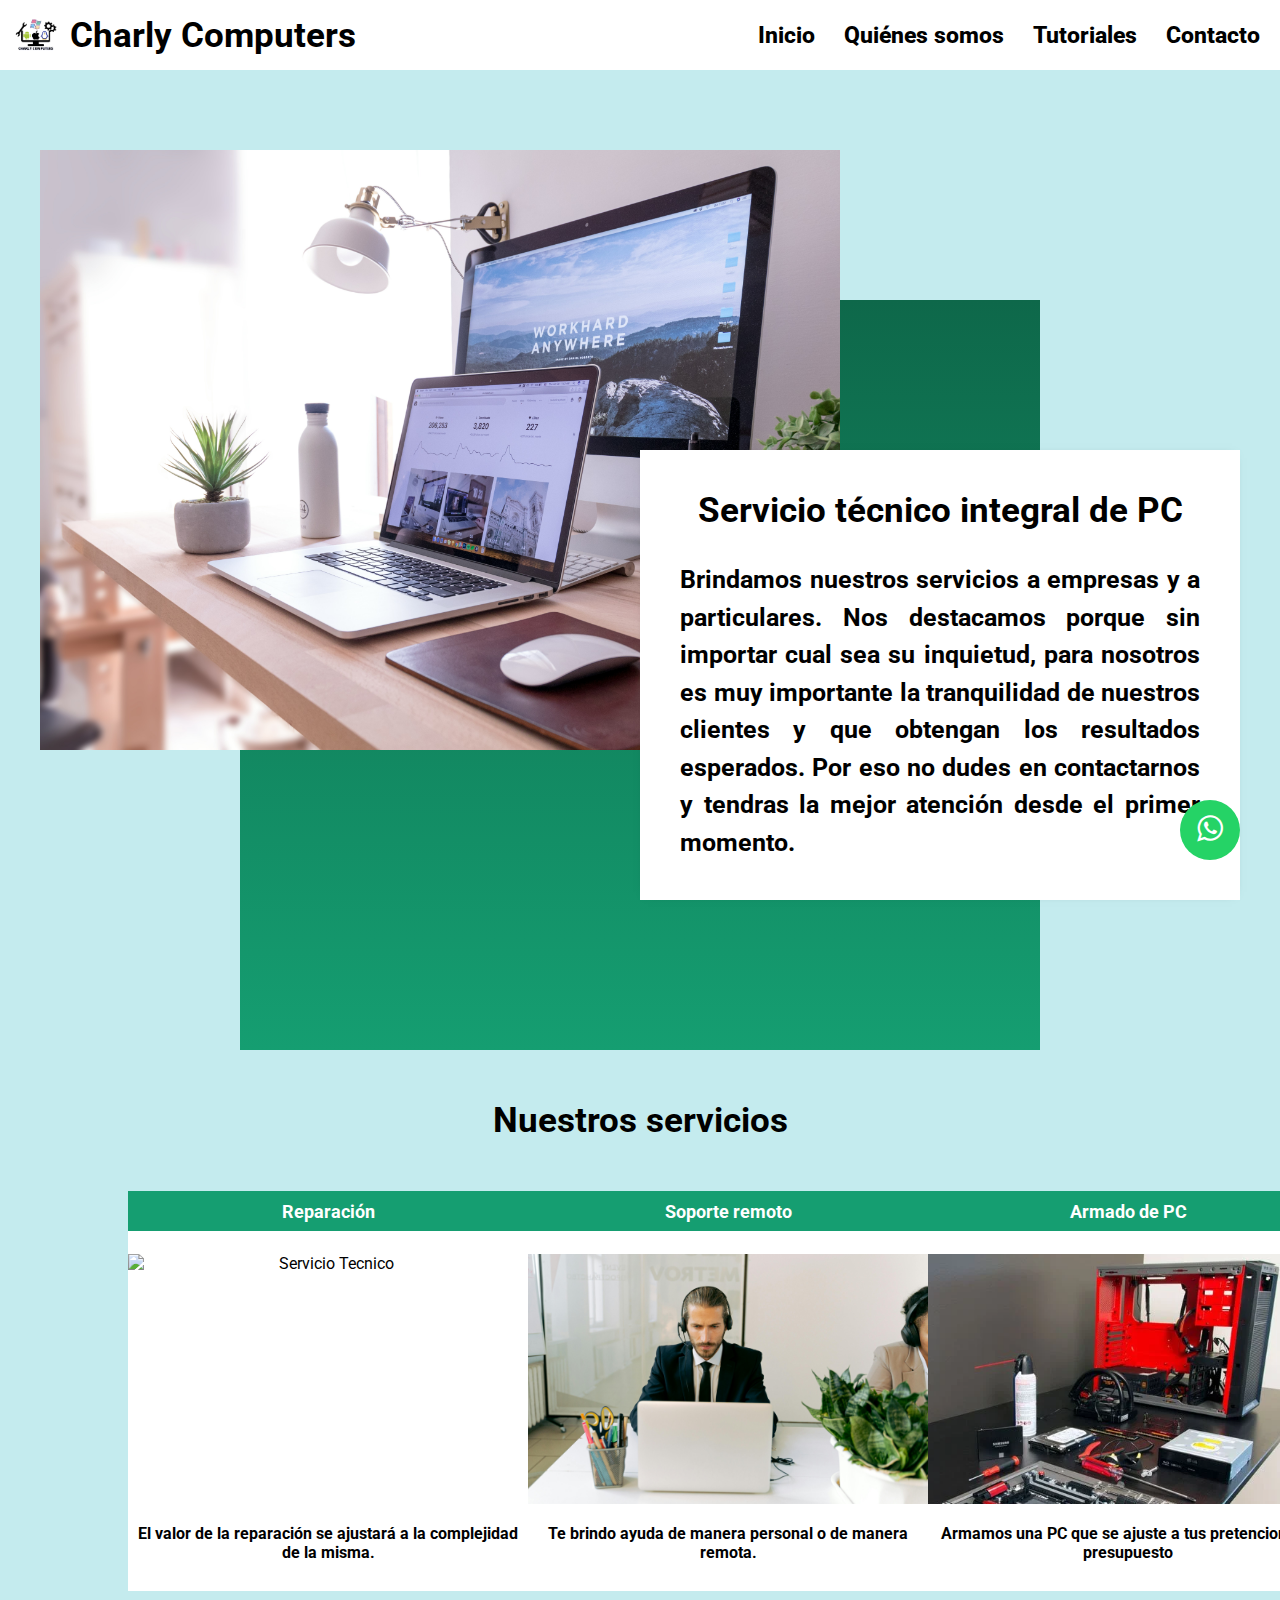
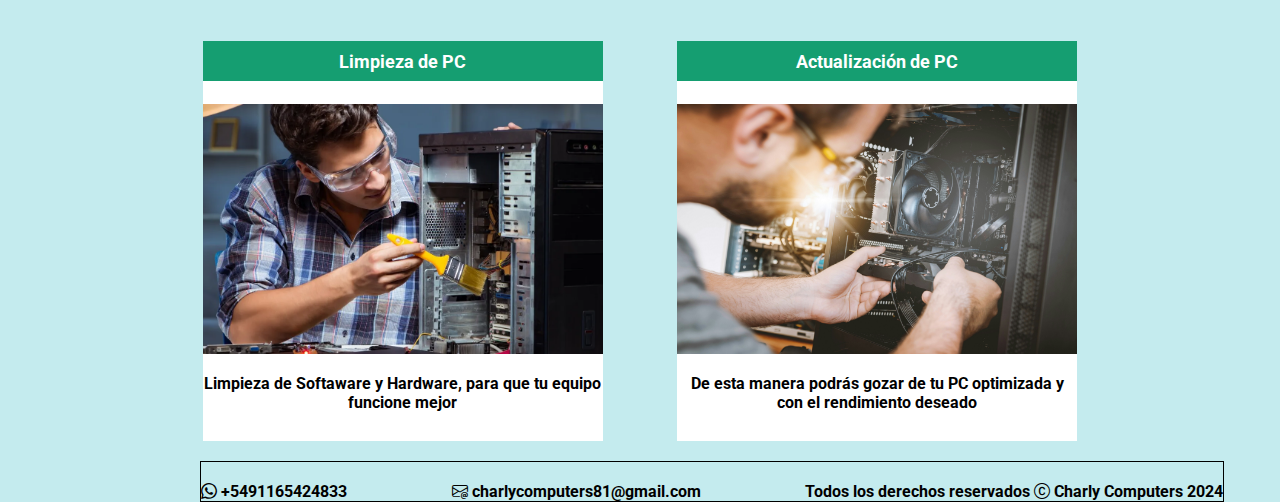
==== index.html @ d00563e3 "Termine el index, falta el footer y demas paginas" ====
<!DOCTYPE html>
<html lang="es">
<head>
    <meta charset="UTF-8">
    <meta name="viewport" content="width=device-width, initial-scale=1.0">
    <link rel="stylesheet" href="css/styles.css">
    <link rel="stylesheet" href="https://cdn.jsdelivr.net/npm/bootstrap-icons@1.11.3/font/bootstrap-icons.min.css">
    <link rel="preconnect" href="https://fonts.googleapis.com">
    <link rel="preconnect" href="https://fonts.gstatic.com" crossorigin>
    <link href="https://fonts.googleapis.com/css2?family=Roboto:ital,wght@0,100;0,300;0,400;0,500;0,700;0,900;1,100;1,300;1,400;1,500;1,700;1,900&display=swap" rel="stylesheet">
    <link rel="stylesheet" href="https://stackpath.bootstrapcdn.com/font-awesome/4.7.0/css/font-awesome.min.css">
    
    <title>Charly Computers</title>
</head>
<body>
    <header>
        <a href="index.html" class="logo">
                        
            <img src="img/charly-cuadrado.png" alt="Logo Empresa">
            

            <h2 class="nombre-empresa">Charly Computers</h2>
        </a>    
    
        <nav>
            <a href="index.html" class="nav-link">Inicio</a>
            <a href="pages/quienesSomos.html" class="nav-link">Quiénes somos</a>
            <a href="pages/tutoriales.html" class="nav-link">Tutoriales</a>
            <a href="pages/contacto.html" class="nav-link">Contacto</a>            
        </nav>
    </header>
    <main>

        <section class="servicio">

            <div class="servicio-gradient"></div>

            <img src="img/servicio.jpg" alt="imagen-servicio" class="servicio-img">

            <article class="servicio-articulo">
                <h1 class="servicio-titulo">Servicio técnico integral de PC</h1>
                <p class="servicio-parrafo">Brindamos nuestros servicios a empresas y a particulares. Nos destacamos porque sin importar cual sea su inquietud, para nosotros es muy importante la tranquilidad de nuestros clientes y que obtengan los resultados esperados. Por eso no dudes en contactarnos y tendras la mejor atención desde el primer momento.</p>
            </article>

        </section>
        <h2 class="titulo-servicios">Nuestros servicios</h2>

        <div class="contenedor-servicios">
            <div class="contenedor-servicios1">
        
                <div class="servicios">
                        <div>
                            <h3>Reparación</h3> 
                        </div>    
                        <div class="imagen-servicio">
                            <img src="img/Servicio tecnico.jpg" alt="Servicio Tecnico">
                        </div>
                        <p>El valor de la reparación se ajustará a la complejidad de la misma.</p>
                </div>
    
                <div class="servicios">
                    <div>                
                        <h3>Soporte remoto</h3>
                    </div> 
                    <div class="imagen-servicio">
                        <img src="img/Soporte remoto.jpg" alt="Soporte remoto">
                    </div>   
                    
                    <p>Te brindo ayuda de manera personal o de manera remota.</p>
                </div>
                
                <div class="servicios">
                    <div>
                        <h3>Armado de PC</h3>
                    </div>
                    <div class="imagen-servicio">
                        <img src="img/Armado.webp" alt="Armado">
                    </div>
                    
                    <p>Armamos una PC que se ajuste a tus pretenciones y presupuesto</p>
                </div>
            </div>    
    
            <div class="contenedor-servicios2">
                
                <div class="servicios">
                    <div>
                        <h3>Limpieza de PC</h3>
                    </div>
                    <div class="imagen-servicio">
                        <img src="img/Limpieza.webp" alt="Limpieza">
                    </div>
                    
                    <p>Limpieza de Softaware y Hardware, para que tu equipo funcione mejor </p>
                </div>
    
                <div class="servicios">
                    <div>
                        <h3>Actualización de PC</h3>
                    </div>
                    <div class="imagen-servicio">
                        <img src="img/Actualizacion.jpg" alt="Actualizacion">
                    </div>
                    
                    <p>De esta manera podrás gozar de tu PC optimizada y con el rendimiento deseado</p>
                </div>  
            </div>
        </div>
          
        
    </main>
    <a href="https://wa.me/+541165424833?text=Me%20gustaría%20saber%20sobre%20tus%20servicios" class="whatsapp" target="_blank"> <i class="fa fa-whatsapp whatsapp-icon"></i></a>

    <footer>
        <div class="footer">
            <p><i class="bi bi-whatsapp"></i> +5491165424833</p>
            <p><i class="bi bi-envelope-at"></i> charlycomputers81@gmail.com</p>
            <p>Todos los derechos reservados <i class="bi bi-c-circle"></i> Charly Computers 2024</p>  
        </div>
              
    </footer>
    
</body>
</html>
---- css/styles.css ----
* {
    margin: 0;
    padding: 0;
    box-sizing: border-box;
}
html {
    font-size: 62.5%;
}

body {
    font-size: 16px;
    font-family: Roboto;
    background-color: rgb(196, 235, 238);
}

h2 {
    font-size: 3.5rem;
}

a {
    text-decoration: none;
    color: black;
}

header {   
   display: flex;
   min-height: 7rem;
   justify-content: space-between;   
   background-color: #fff;
   align-items: center;
   padding: 10px;
   margin-bottom: 2rem;
}

.logo {
    display: flex;
    align-items: center;    
}

.logo img {
    height: 5rem;
    margin-right: 1rem;
}

nav a{
    padding-right: 1rem;
    font-weight: 800;
}

nav a:hover{
    color: hsl(161, 73%, 32%);
}

@media (max-width:70rem){
    header{
        flex-direction: column;
    }
    nav {
        padding: 1rem 0;
    }
}

.nav-link{
    font-size: 2.3rem;
    margin-left: 1.5rem;
}

.servicio{
    margin: 8rem auto 5rem;
    width: 120rem;
    height: 90rem;

    display: grid;
    grid-template-columns: repeat(6,1fr);
    grid-template-rows: repeat(6,1fr);
}

.servicio-img{
    width: 100%;
    height: 100%;
    object-fit: cover;

    grid-column: 1/5;
    grid-row: 1/5;
}

.servicio-gradient{
    background-image: linear-gradient(to top, #159e71, #0e684a 100%);

    grid-column: 2/6;
    grid-row: 2/7;
}

.servicio-articulo{
    background-color: #fff;
    padding: 2.5em;
    box-shadow: 0 0 1rem -8px #00000084;

    grid-column: 4/9;
    grid-row: 3/6;
}

.servicio-titulo{
    font-size: 3.5rem;
    margin-bottom: 3rem;
    text-align: center;

}

.servicio-parrafo{
    font-size: 2.5rem;
    line-height: 1.5;
}



@media (max-width:70rem){
    .servicio{
       
        width: auto;
        height: auto;
    }

    .servicio-gradient{
        display: none;
    }
}

.titulo-servicios{
    text-align: center;
    margin-bottom: 5rem;
}

.contenedor-servicios{   
    margin: 0 auto;
    width: 80%;
    
}

.contenedor-servicios1{
    
    display: flex;  
    justify-content: space-around;  
    margin-bottom: 5rem;
}

.contenedor-servicios2{
    display: flex; 
    justify-content: space-evenly;  
    margin-bottom: 2rem; 
}

.servicios{
    width: 40rem;
    height: 40rem;
    text-align: center;
    justify-content: space-between;    
    background-color: #fff;    
}

.imagen-servicio{
    display: flex;
    width: 40rem;
    height: 25rem;
}

.imagen-servicio img{
    width: 100%;
    height: 100%;
    object-fit: cover;
}

footer {
    width: 80%;
    margin: 0 200px;
}

div p {
    margin-top: 20px;
    text-align: center;
}

.whatsapp {
    position:fixed;
    width:60px;
    height:60px;
    bottom:40px;
    right:40px;
    background-color:#25d366;
    color:#FFF;
    border-radius:50px;
    text-align:center;
    font-size:30px;
    z-index:100;
  }
  
  .whatsapp-icon {
    margin-top:13px;
  }


h3 {
    font-size: 1.8rem;
    display: flex;    
    background-color: rgb(21, 158, 113);
    height: 4rem;
    color: #fff;
    justify-content: center;
    align-items: center;
    margin-bottom: 2.3rem;
}

p {
    font-weight: bold;
    text-align: justify;
}

.footer{
    display: flex;
    justify-content: space-between;

    border: solid 1px black;
}





.tutoriales {
    display: inline-block;
    width: 450px;
    height: 350px;
    margin-right: 50px;
    margin-left: 1px;
    border-style: solid 2px;
    border-radius: 5%;
    border-width: 1.5px;
    border-color: black;
    background-color: blanchedalmond;
}
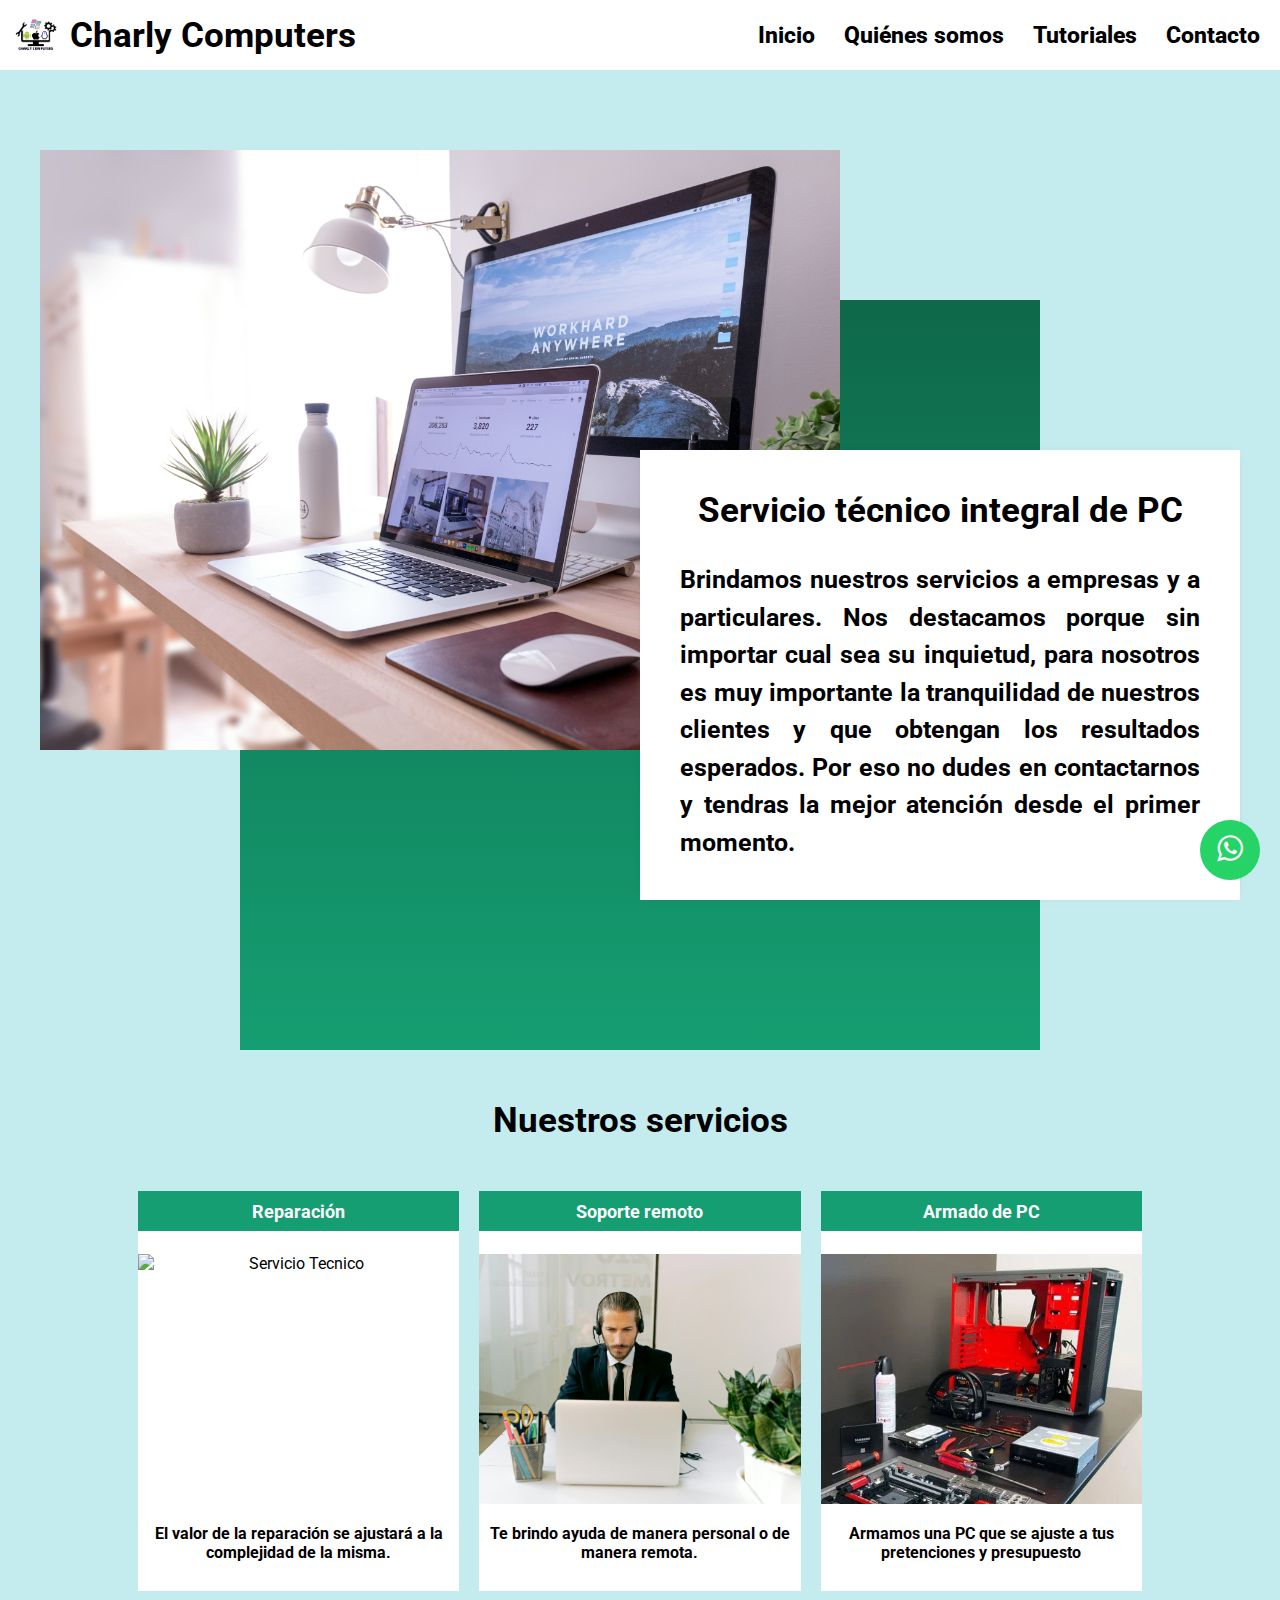
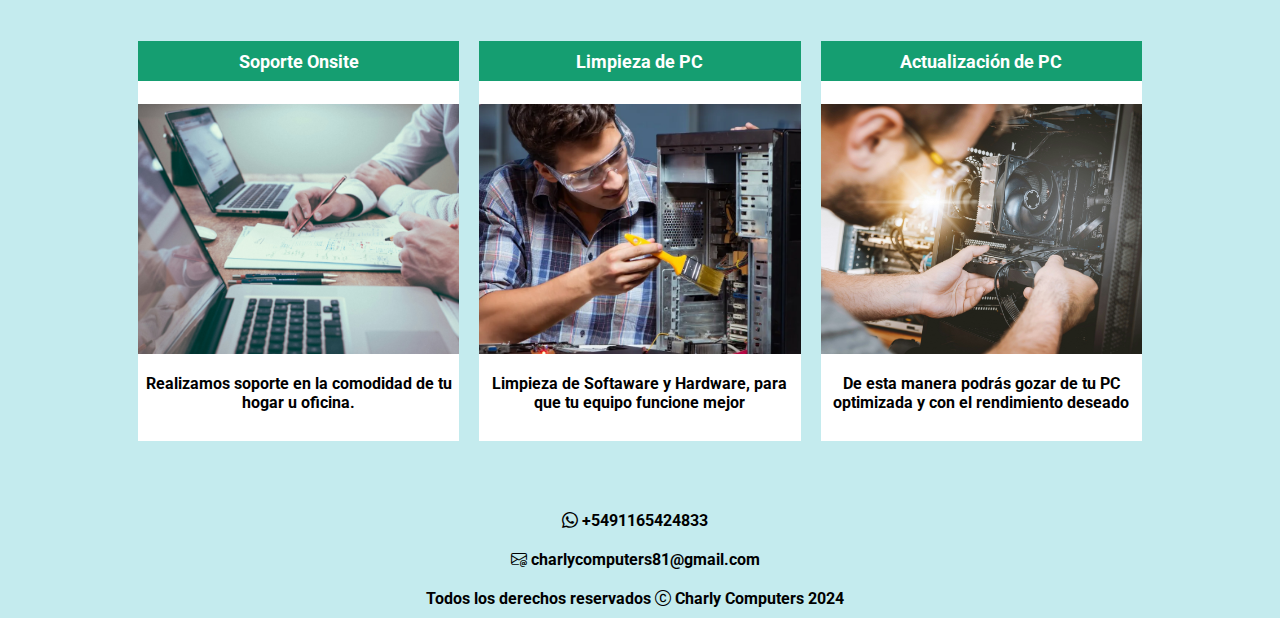
==== commit ef8e6ffa: "Termine el index.htm y es responsivo" ====
--- a/index.html
+++ b/index.html
@@ -82,6 +82,17 @@
             </div>    
     
             <div class="contenedor-servicios2">
+
+                <div class="servicios">
+                    <div>
+                        <h3>Soporte Onsite</h3>
+                    </div>
+                    <div class="imagen-servicio">
+                        <img src="img/Soporte onsite.jpg" alt="Onsite">
+                    </div>
+                    
+                    <p>Realizamos soporte en la comodidad de tu hogar u oficina.</p>
+                </div>
                 
                 <div class="servicios">
                     <div>
@@ -113,9 +124,9 @@
 
     <footer>
         <div class="footer">
-            <p><i class="bi bi-whatsapp"></i> +5491165424833</p>
-            <p><i class="bi bi-envelope-at"></i> charlycomputers81@gmail.com</p>
-            <p>Todos los derechos reservados <i class="bi bi-c-circle"></i> Charly Computers 2024</p>  
+           <p><i class="bi bi-whatsapp"></i> +5491165424833</p>
+           <p><i class="bi bi-envelope-at"></i> charlycomputers81@gmail.com</p>
+           <p>Todos los derechos reservados <i class="bi bi-c-circle"></i> Charly Computers 2024</p>
         </div>
               
     </footer>
--- a/css/styles.css
+++ b/css/styles.css
@@ -47,9 +47,12 @@
     font-weight: 800;
 }
 
+
 nav a:hover{
     color: hsl(161, 73%, 32%);
 }
+
+
 
 @media (max-width:70rem){
     header{
@@ -63,6 +66,11 @@
 .nav-link{
     font-size: 2.3rem;
     margin-left: 1.5rem;
+}
+@media (max-width: 600px ) {
+    .nav-link {
+        font-size: 1.5rem;
+    }     
 }
 
 .servicio{
@@ -116,7 +124,7 @@
 
 @media (max-width:70rem){
     .servicio{
-       
+        grid-template-rows: repeat(5,1fr);
         width: auto;
         height: auto;
     }
@@ -124,6 +132,13 @@
     .servicio-gradient{
         display: none;
     }
+}
+
+@media (max-width: 50rem ) {
+    .servicio{
+        display: block;
+    }
+     
 }
 
 .titulo-servicios{
@@ -145,9 +160,9 @@
 }
 
 .contenedor-servicios2{
-    display: flex; 
-    justify-content: space-evenly;  
-    margin-bottom: 2rem; 
+    display: flex;  
+    justify-content: space-around;  
+    margin-bottom: 5rem;
 }
 
 .servicios{
@@ -155,13 +170,29 @@
     height: 40rem;
     text-align: center;
     justify-content: space-between;    
-    background-color: #fff;    
+    background-color: #fff;   
+    margin: 0 1rem; 
+}
+
+@media (max-width: 880px) {
+     .contenedor-servicios1{
+        display:block;                
+      }
+
+      .contenedor-servicios2{
+        display:block;                
+      }
+
+      .servicios{        
+        margin: 0 auto 2rem auto;
+      }
 }
 
 .imagen-servicio{
     display: flex;
-    width: 40rem;
+    min-width: 100%;
     height: 25rem;
+    
 }
 
 .imagen-servicio img{
@@ -170,9 +201,8 @@
     object-fit: cover;
 }
 
-footer {
-    width: 80%;
-    margin: 0 200px;
+footer {    
+    text-align: center;
 }
 
 div p {
@@ -184,8 +214,8 @@
     position:fixed;
     width:60px;
     height:60px;
-    bottom:40px;
-    right:40px;
+    bottom:20px;
+    right:20px;
     background-color:#25d366;
     color:#FFF;
     border-radius:50px;
@@ -215,11 +245,13 @@
     text-align: justify;
 }
 
-.footer{
-    display: flex;
-    justify-content: space-between;
-
-    border: solid 1px black;
+.footer {
+    display: inline-block;
+    margin-bottom: 1rem;
+}
+
+.footer p {
+    margin-right: 1rem;
 }
 
 
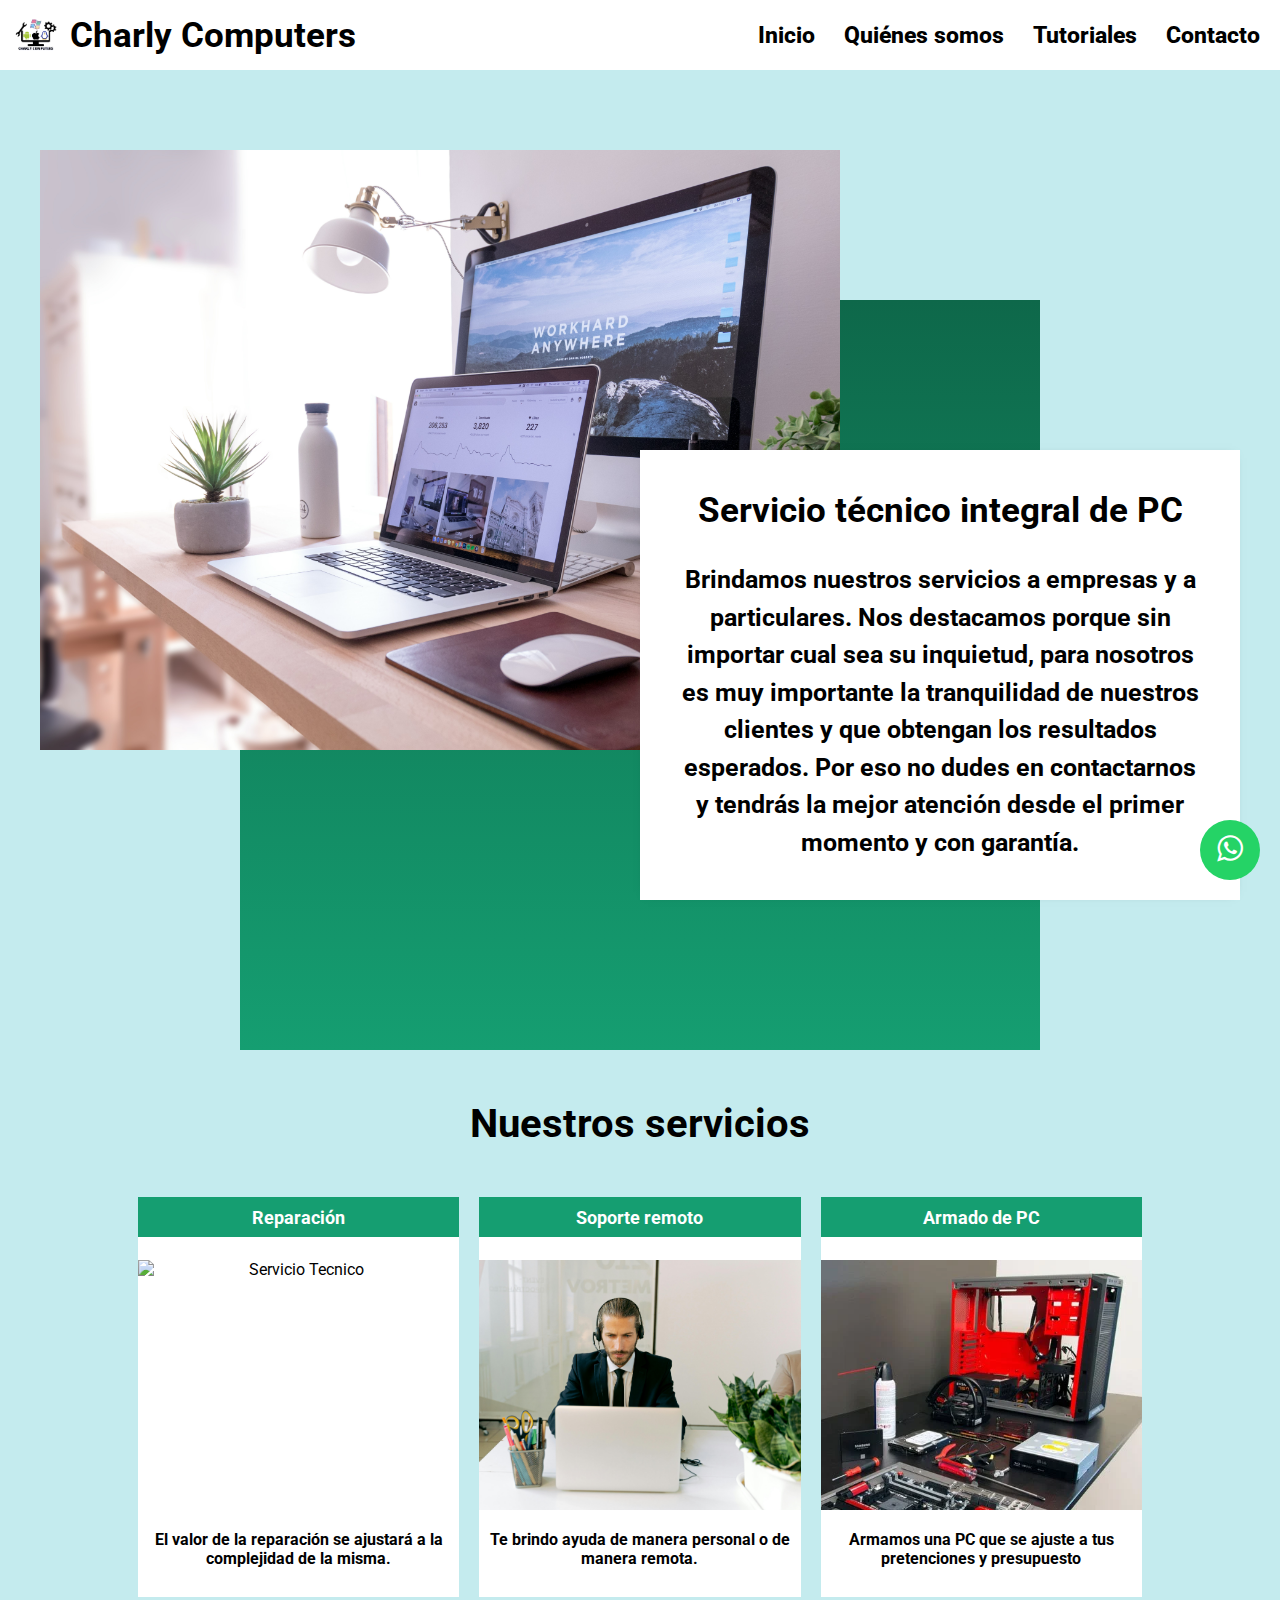
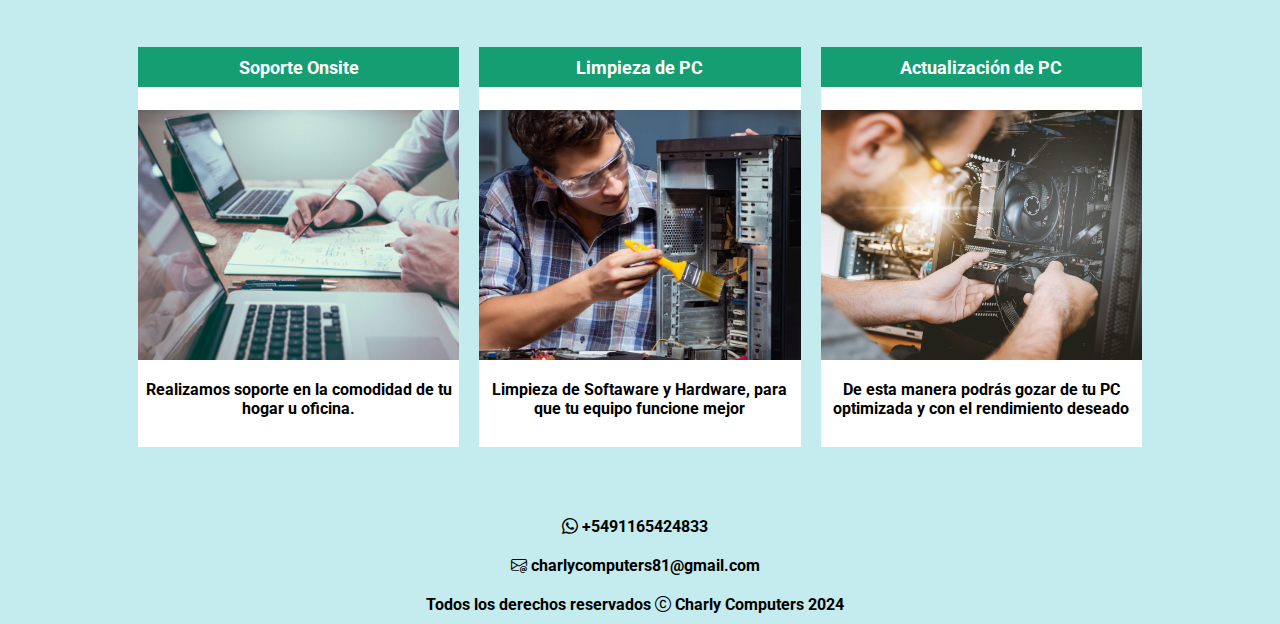
==== commit 1f6d5317: "texto principal" ====
--- a/index.html
+++ b/index.html
@@ -39,7 +39,7 @@
 
             <article class="servicio-articulo">
                 <h1 class="servicio-titulo">Servicio técnico integral de PC</h1>
-                <p class="servicio-parrafo">Brindamos nuestros servicios a empresas y a particulares. Nos destacamos porque sin importar cual sea su inquietud, para nosotros es muy importante la tranquilidad de nuestros clientes y que obtengan los resultados esperados. Por eso no dudes en contactarnos y tendras la mejor atención desde el primer momento.</p>
+                <p class="servicio-parrafo">Brindamos nuestros servicios a empresas y a particulares. Nos destacamos porque sin importar cual sea su inquietud, para nosotros es muy importante la tranquilidad de nuestros clientes y que obtengan los resultados esperados. Por eso no dudes en contactarnos y tendrás la mejor atención desde el primer momento y con garantía.</p>
             </article>
 
         </section>
--- a/css/styles.css
+++ b/css/styles.css
@@ -118,6 +118,7 @@
 .servicio-parrafo{
     font-size: 2.5rem;
     line-height: 1.5;
+    text-align: center;
 }
 
 
@@ -148,12 +149,10 @@
 
 .contenedor-servicios{   
     margin: 0 auto;
-    width: 80%;
-    
-}
-
-.contenedor-servicios1{
-    
+    width: 80%;    
+}
+
+.contenedor-servicios1{    
     display: flex;  
     justify-content: space-around;  
     margin-bottom: 5rem;
@@ -174,25 +173,29 @@
     margin: 0 1rem; 
 }
 
+
+
 @media (max-width: 880px) {
+    
      .contenedor-servicios1{
-        display:block;                
+        display:block;          
       }
 
       .contenedor-servicios2{
         display:block;                
       }
 
-      .servicios{        
+      .servicios{   
+        width: 30rem;          
         margin: 0 auto 2rem auto;
-      }
-}
+      }      
+}
+
 
 .imagen-servicio{
     display: flex;
     min-width: 100%;
-    height: 25rem;
-    
+    height: 25rem;    
 }
 
 .imagen-servicio img{
@@ -254,19 +257,227 @@
     margin-right: 1rem;
 }
 
-
-
-
+@media (max-width: 768px) {
+    .footer p {
+        font-size: 1.4rem;
+    }     
+}
+
+/* QUIENES SOMOS */
+
+.quienes-somos {
+    margin: 0;
+}
+
+.quienes-somos h2 {
+    text-align: center;  
+    font-size: 4.5rem;  
+}
+
+.contenedor-quienes {
+    max-width: 100rem;    
+    margin: 0 auto;    
+}
+
+.contenedor-quienes p {
+    font-size: 2.8rem;
+}
+
+@media (max-width: 600px) {
+
+    .contenedor-quienes {
+       max-width: 40rem;
+    }
+    .contenedor-quienes p {
+        font-size: 1.5rem;
+    }
+}
+
+.contenedor-quienes img {
+    width: 100%;
+    height: 100%;
+    object-fit: cover;
+    margin-top: 5rem;
+}
+@media (max-width: 798px) {
+     .contenedor-quienes  {
+        width: 50rem;
+     }
+}
+
+/* TUTORIALES */
+
+main h2 {
+    text-align: center;
+    margin-bottom: 2rem;
+    font-size: 4rem;
+}
+
+.parrafo-tutoriales {
+    width: 50rem;
+    margin: 5rem auto;
+    font-size: 3rem;
+}
+
+.contenedor-tutoriales {
+    display: flex;  
+    justify-content: space-around;
+}
 
 .tutoriales {
-    display: inline-block;
-    width: 450px;
-    height: 350px;
-    margin-right: 50px;
-    margin-left: 1px;
-    border-style: solid 2px;
-    border-radius: 5%;
-    border-width: 1.5px;
-    border-color: black;
-    background-color: blanchedalmond;
+    
+    justify-content: space-between; 
+    align-items: center;   
+    background-color: #159e71;   
+    margin: 0 1rem;
+}
+
+iframe {
+    width: 45rem;
+    height: 35rem;
+}
+
+@media (max-width: 1445px) {
+    iframe {
+        width: 30rem;
+        height: 25rem;
+    }     
+}
+
+@media (max-width: 992px) {
+    .contenedor-tutoriales {
+        display: block;   
+        width: 32rem;  
+        margin: 1rem auto        
+    } 
+    .parrafo-tutoriales {
+        max-width: 30rem;
+        font-size: 1.8rem;
+     }    
+}
+
+@media (max-width: 530px ) {
+     .parrafo-tutoriales {
+        max-width: 30rem;
+        font-size: 1.8rem;
+     }
+
+     .contenedor-tutoriales {
+        display: block;   
+        width: 32rem;  
+        margin: 1rem auto        
+    }
+}
+
+.tutoriales h3 {
+    margin: 1rem;
+}
+
+/* CONTACTO */
+
+.contenedor-contacto {
+    display: flex;
+    justify-content: space-evenly;
+}
+
+form {
+    text-align: center;
+    margin-bottom: 5rem;
+}
+
+.formulario {
+    width: 40rem;
+    height: 3rem;
+    font-size: 2rem;
+}
+
+.checkbox {
+    display: flex;
+    justify-content: center ;
+    align-items: center; 
+    margin: 2rem;   
+}
+
+.check {
+    margin: 0 .5rem 0 3rem;
+}
+
+.radio {
+    margin: 0 .5rem 0 3rem;
+}
+
+textarea {
+    font-size: 2rem ;
+    margin-top: 2rem;
+}
+
+.boton {
+    width: 15rem;
+    height: 3rem;
+    margin: 0 2rem;
+    background-color: #159e71;
+    color: #fff;
+    border: none;
+    font-size: 1.6rem;
+    font-weight: bold;
+}
+
+.boton:hover {
+    background-color: #fff;
+    color: #159e71;
+    border: 1px solid black;
+}
+
+.mapa iframe{
+    text-align: center;
+    margin: 10rem auto;
+    width: 60rem;
+    height: 40rem;
+}
+
+@media (max-width: 1250px) {
+
+    .titulo-contacto {
+        font-size: 1.8rem;
+    }
+
+    .checkbox {
+        font-size: 1.2rem;
+        margin-left: 0;
+    }
+    .contenedor-contacto {
+        display: block;
+    }
+
+    form {
+        margin: 0;
+    }
+
+    .mapa {
+        text-align: center;        
+        margin: 0 auto;
+       
+    }
+
+    .mapa iframe {
+        width: 35rem;
+        height: 25rem;
+    }
+     
+}
+
+@media (max-width: 600px) {           
+    .titulo-contacto {
+        font-size: 1.8rem;
+    }
+    
+    textarea {
+        width: 35rem;
+     }
+
+     .formulario{
+        width: 35rem;
+     }
+
+    
 }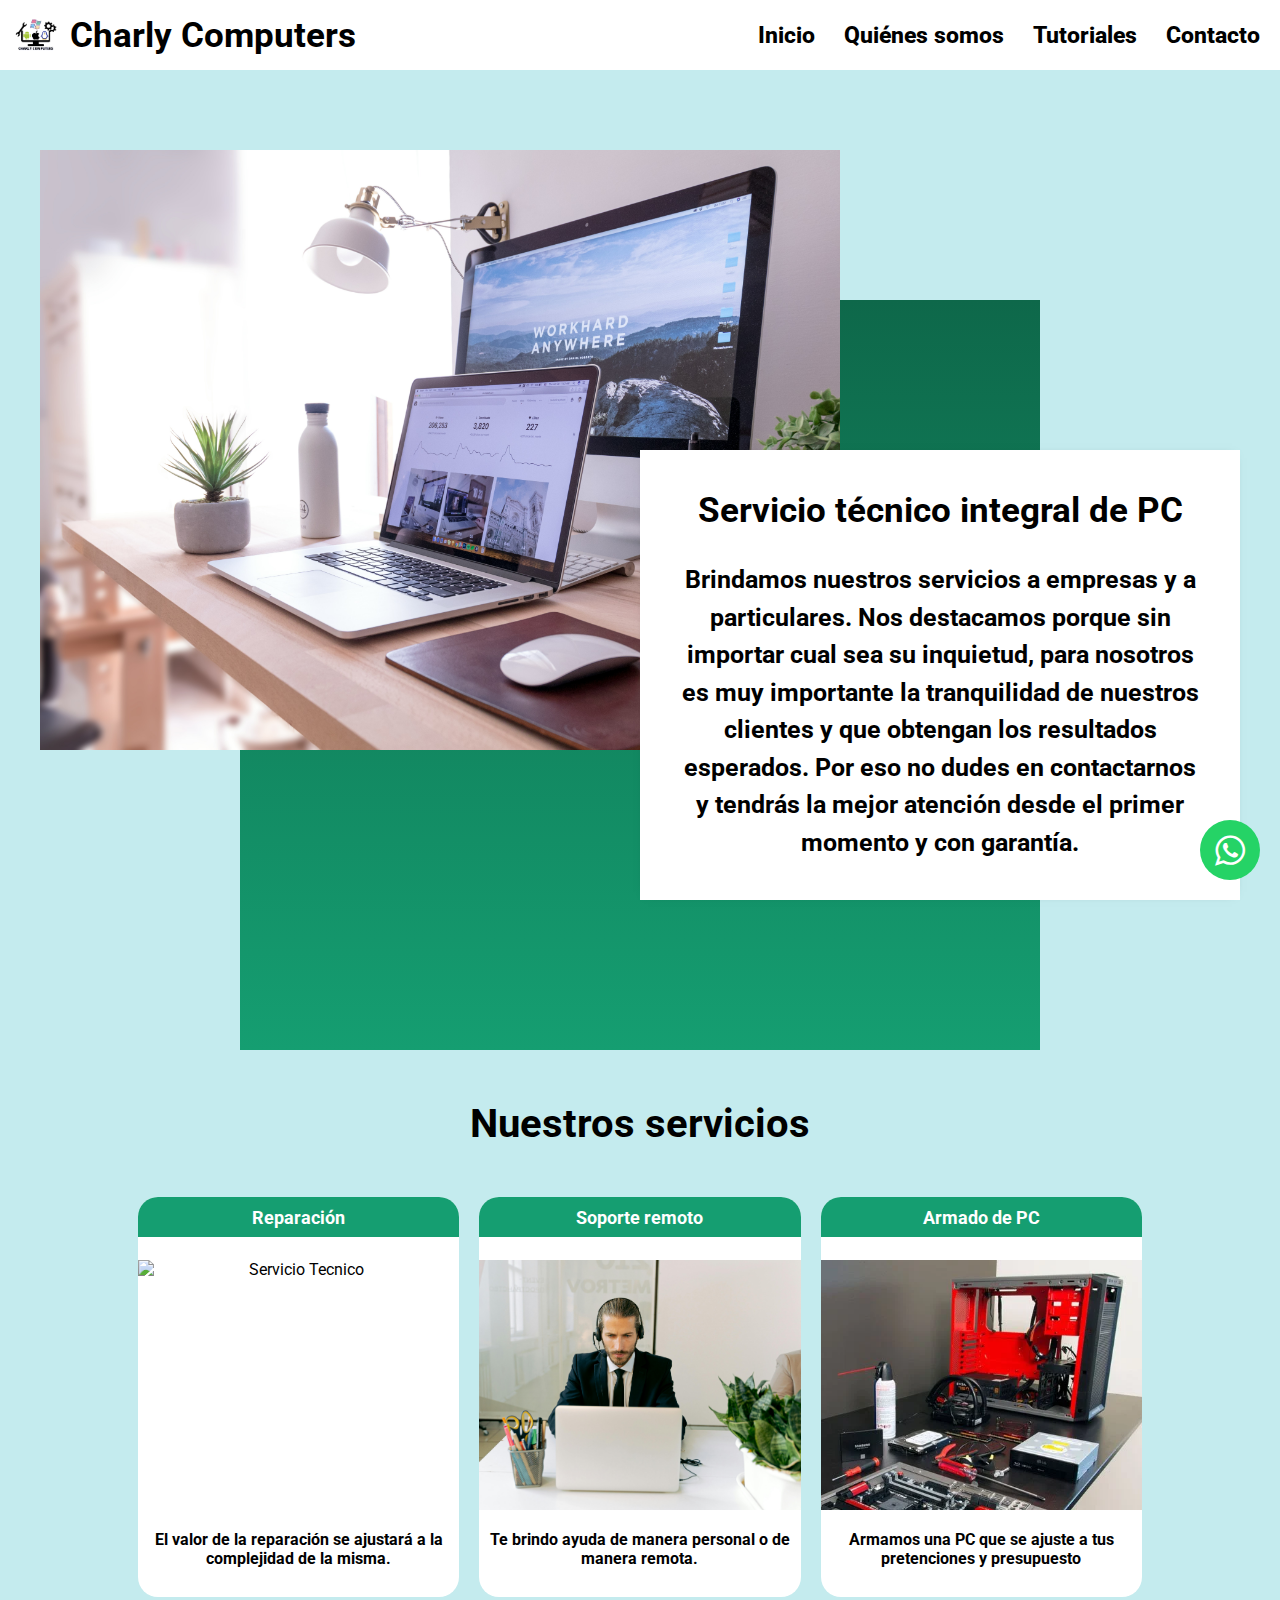
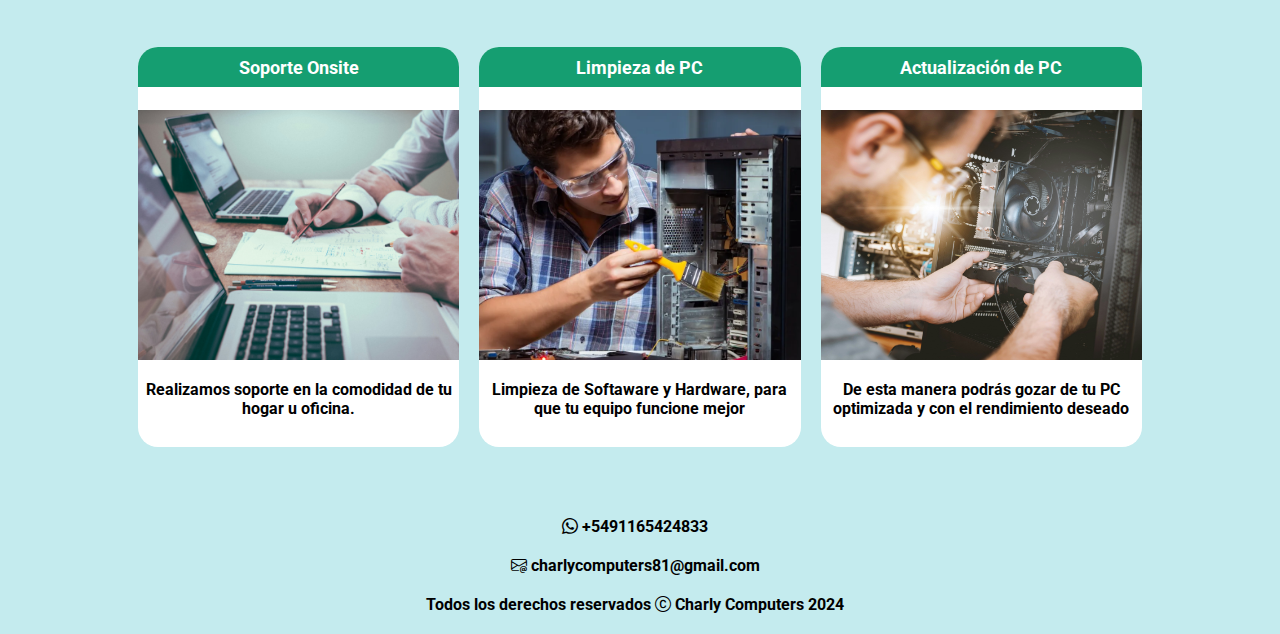
==== commit 43f21d7c: "agregue Loading=Lazy en imagenes y videos" ====
--- a/index.html
+++ b/index.html
@@ -53,7 +53,7 @@
                             <h3>Reparación</h3> 
                         </div>    
                         <div class="imagen-servicio">
-                            <img src="img/Servicio tecnico.jpg" alt="Servicio Tecnico">
+                            <img src="img/Servicio tecnico.jpg" loading="lazy" alt="Servicio Tecnico">
                         </div>
                         <p>El valor de la reparación se ajustará a la complejidad de la misma.</p>
                 </div>
@@ -63,7 +63,7 @@
                         <h3>Soporte remoto</h3>
                     </div> 
                     <div class="imagen-servicio">
-                        <img src="img/Soporte remoto.jpg" alt="Soporte remoto">
+                        <img src="img/Soporte remoto.jpg" loading="lazy" alt="Soporte remoto">
                     </div>   
                     
                     <p>Te brindo ayuda de manera personal o de manera remota.</p>
@@ -74,7 +74,7 @@
                         <h3>Armado de PC</h3>
                     </div>
                     <div class="imagen-servicio">
-                        <img src="img/Armado.webp" alt="Armado">
+                        <img src="img/Armado.webp" loading="lazy" alt="Armado">
                     </div>
                     
                     <p>Armamos una PC que se ajuste a tus pretenciones y presupuesto</p>
@@ -88,7 +88,7 @@
                         <h3>Soporte Onsite</h3>
                     </div>
                     <div class="imagen-servicio">
-                        <img src="img/Soporte onsite.jpg" alt="Onsite">
+                        <img src="img/Soporte onsite.jpg" loading="lazy" alt="Onsite">
                     </div>
                     
                     <p>Realizamos soporte en la comodidad de tu hogar u oficina.</p>
@@ -99,7 +99,7 @@
                         <h3>Limpieza de PC</h3>
                     </div>
                     <div class="imagen-servicio">
-                        <img src="img/Limpieza.webp" alt="Limpieza">
+                        <img src="img/Limpieza.webp" loading="lazy" alt="Limpieza">
                     </div>
                     
                     <p>Limpieza de Softaware y Hardware, para que tu equipo funcione mejor </p>
@@ -110,7 +110,7 @@
                         <h3>Actualización de PC</h3>
                     </div>
                     <div class="imagen-servicio">
-                        <img src="img/Actualizacion.jpg" alt="Actualizacion">
+                        <img src="img/Actualizacion.jpg" loading="lazy" alt="Actualizacion">
                     </div>
                     
                     <p>De esta manera podrás gozar de tu PC optimizada y con el rendimiento deseado</p>
@@ -120,6 +120,7 @@
           
         
     </main>
+    
     <a href="https://wa.me/+541165424833?text=Me%20gustaría%20saber%20sobre%20tus%20servicios" class="whatsapp" target="_blank"> <i class="fa fa-whatsapp whatsapp-icon"></i></a>
 
     <footer>
--- a/css/styles.css
+++ b/css/styles.css
@@ -29,7 +29,7 @@
    background-color: #fff;
    align-items: center;
    padding: 10px;
-   margin-bottom: 2rem;
+   margin-bottom: 2rem;   
 }
 
 .logo {
@@ -170,7 +170,8 @@
     text-align: center;
     justify-content: space-between;    
     background-color: #fff;   
-    margin: 0 1rem; 
+    margin: 0 1rem;     
+    border-radius: 2rem;
 }
 
 
@@ -223,7 +224,7 @@
     color:#FFF;
     border-radius:50px;
     text-align:center;
-    font-size:30px;
+    font-size:35px;
     z-index:100;
   }
   
@@ -241,6 +242,8 @@
     justify-content: center;
     align-items: center;
     margin-bottom: 2.3rem;
+    border-top-left-radius: 2rem;
+    border-top-right-radius: 2rem;
 }
 
 p {
@@ -250,7 +253,7 @@
 
 .footer {
     display: inline-block;
-    margin-bottom: 1rem;
+    margin-bottom: 2rem;
 }
 
 .footer p {
@@ -330,6 +333,22 @@
     align-items: center;   
     background-color: #159e71;   
     margin: 0 1rem;
+    border-top-left-radius: 2rem;
+    border-top-right-radius: 2rem;
+}
+
+.tutoriales h3 {
+    font-size: 2.3rem;
+}
+
+@media (max-width: 600px) {
+
+    .tutoriales {
+        margin-bottom: 3rem;
+    }
+    .tutoriales h3 {
+        font-size: 1.6rem;
+    } 
 }
 
 iframe {
@@ -386,9 +405,13 @@
 }
 
 .formulario {
+    display: block;
+    margin: 2rem auto;
     width: 40rem;
     height: 3rem;
-    font-size: 2rem;
+    font-size: 1.8rem;
+    border: solid 1px #00000084;
+    border-radius:5rem;
 }
 
 .checkbox {
@@ -407,9 +430,13 @@
 }
 
 textarea {
-    font-size: 2rem ;
-    margin-top: 2rem;
-}
+    
+    font-size: 1.6rem ;
+    margin: 2rem auto;
+    border: solid 1px #00000084;
+    border-radius: 2rem;
+}
+
 
 .boton {
     width: 15rem;
@@ -418,6 +445,7 @@
     background-color: #159e71;
     color: #fff;
     border: none;
+    border-radius: 5rem;
     font-size: 1.6rem;
     font-weight: bold;
 }
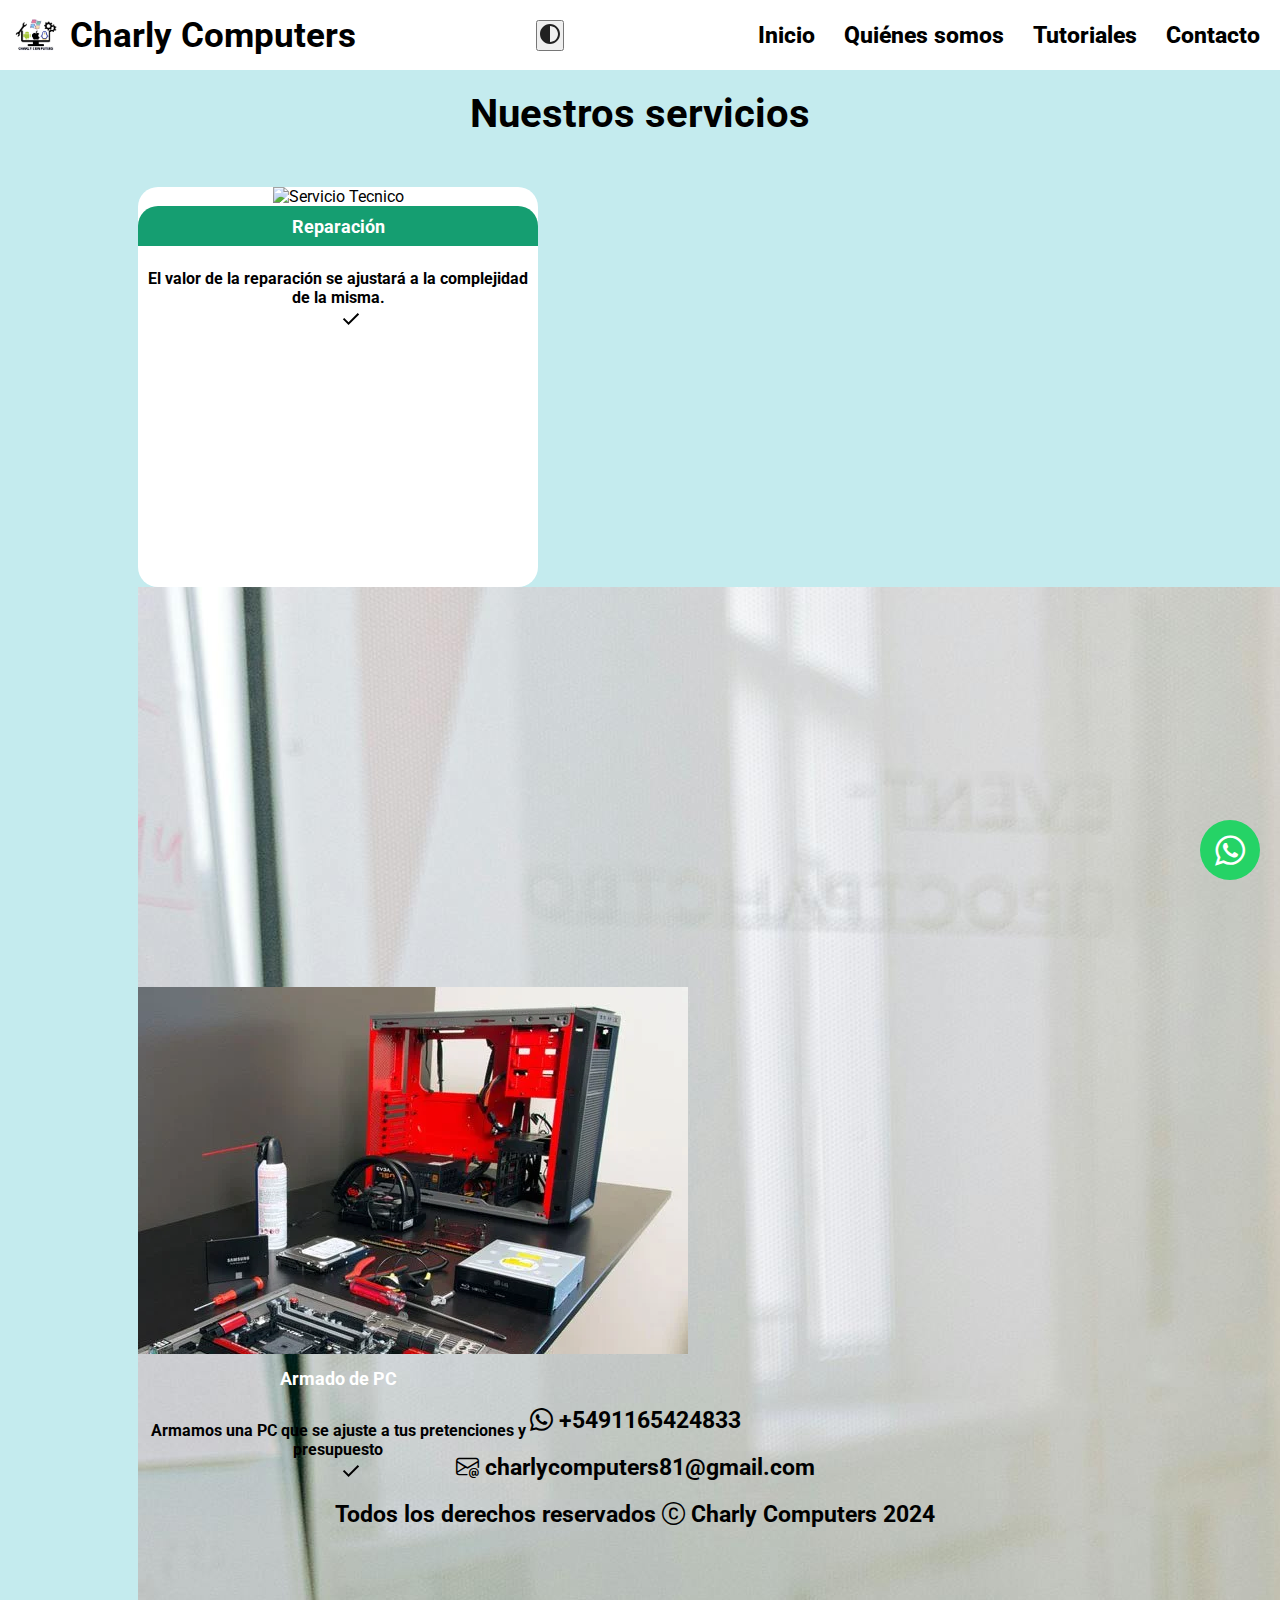
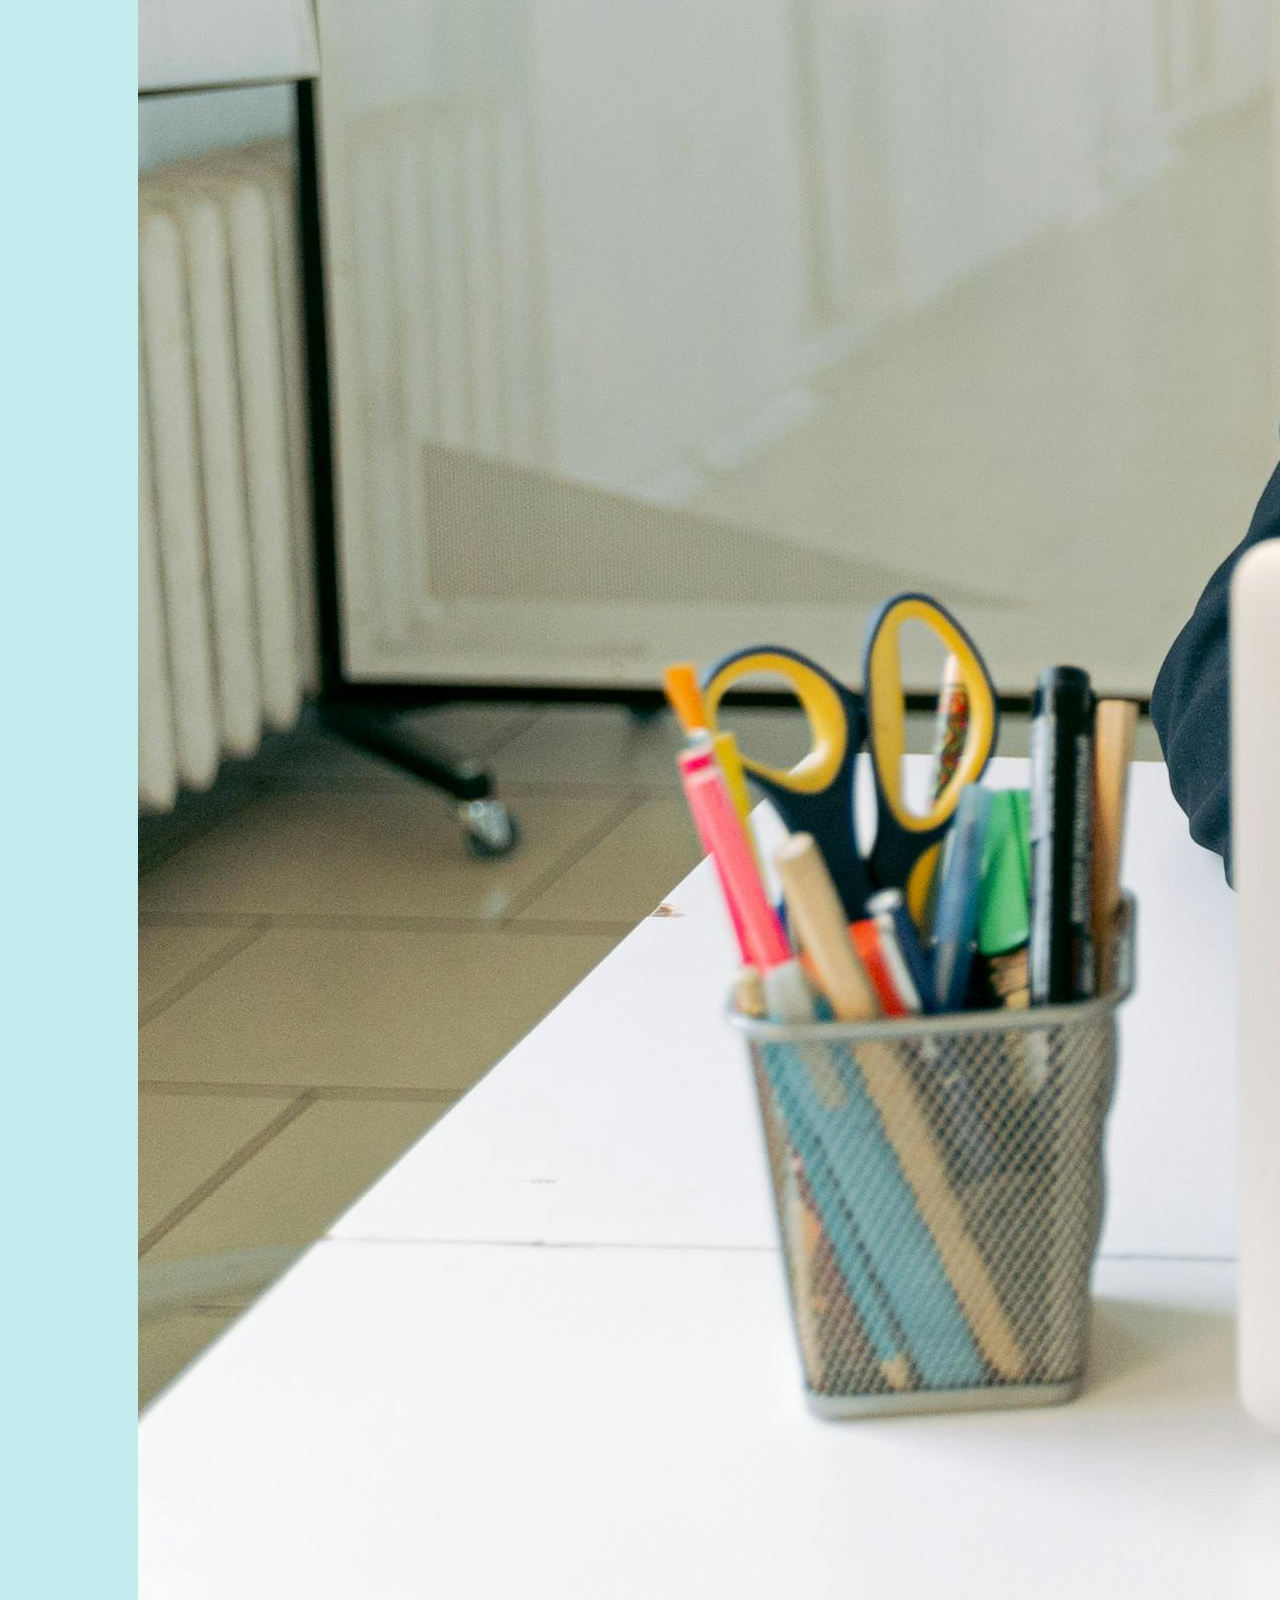
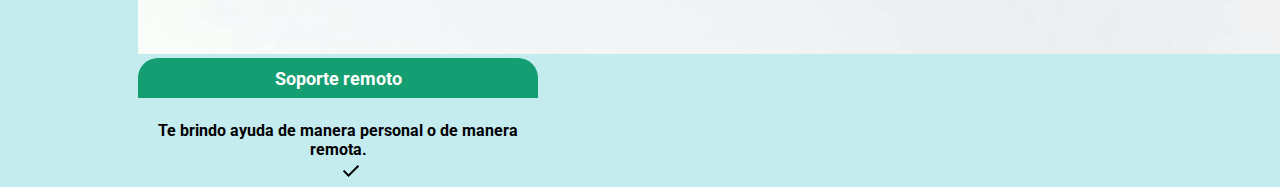
==== commit 48493c53: "Modo oscuro y hover con JS" ====
--- a/index.html
+++ b/index.html
@@ -1,5 +1,6 @@
 <!DOCTYPE html>
 <html lang="es">
+
 <head>
     <meta charset="UTF-8">
     <meta name="viewport" content="width=device-width, initial-scale=1.0">
@@ -7,130 +8,145 @@
     <link rel="stylesheet" href="https://cdn.jsdelivr.net/npm/bootstrap-icons@1.11.3/font/bootstrap-icons.min.css">
     <link rel="preconnect" href="https://fonts.googleapis.com">
     <link rel="preconnect" href="https://fonts.gstatic.com" crossorigin>
-    <link href="https://fonts.googleapis.com/css2?family=Roboto:ital,wght@0,100;0,300;0,400;0,500;0,700;0,900;1,100;1,300;1,400;1,500;1,700;1,900&display=swap" rel="stylesheet">
+    <link
+        href="https://fonts.googleapis.com/css2?family=Roboto:ital,wght@0,100;0,300;0,400;0,500;0,700;0,900;1,100;1,300;1,400;1,500;1,700;1,900&display=swap"
+        rel="stylesheet">
     <link rel="stylesheet" href="https://stackpath.bootstrapcdn.com/font-awesome/4.7.0/css/font-awesome.min.css">
-    
+
     <title>Charly Computers</title>
 </head>
+
 <body>
-    <header>
+    <header id="headerOscuro" class="header">
         <a href="index.html" class="logo">
-                        
+
             <img src="img/charly-cuadrado.png" alt="Logo Empresa">
-            
 
-            <h2 class="nombre-empresa">Charly Computers</h2>
-        </a>    
-    
-        <nav>
-            <a href="index.html" class="nav-link">Inicio</a>
-            <a href="pages/quienesSomos.html" class="nav-link">Quiénes somos</a>
-            <a href="pages/tutoriales.html" class="nav-link">Tutoriales</a>
-            <a href="pages/contacto.html" class="nav-link">Contacto</a>            
+
+            <h2 id="h2Oscuro" class="nombre-empresa">Charly Computers</h2>
+        </a>
+
+        <button id="btn_modoOscuro">
+            <img src="/img/dark.svg" alt="icono modo oscuro">
+        </button>
+
+        <nav id="navOscuro">
+            <a id="linkA" href="index.html" class="nav-link">Inicio</a>
+            <a id="linkB" href="pages/quienesSomos.html" class="nav-link">Quiénes somos</a>
+            <a id="linkC" href="pages/tutoriales.html" class="nav-link">Tutoriales</a>
+            <a id="linkD" href="pages/contacto.html" class="nav-link">Contacto</a>
         </nav>
     </header>
     <main>
 
-        <section class="servicio">
-
-            <div class="servicio-gradient"></div>
-
-            <img src="img/servicio.jpg" alt="imagen-servicio" class="servicio-img">
-
-            <article class="servicio-articulo">
-                <h1 class="servicio-titulo">Servicio técnico integral de PC</h1>
-                <p class="servicio-parrafo">Brindamos nuestros servicios a empresas y a particulares. Nos destacamos porque sin importar cual sea su inquietud, para nosotros es muy importante la tranquilidad de nuestros clientes y que obtengan los resultados esperados. Por eso no dudes en contactarnos y tendrás la mejor atención desde el primer momento y con garantía.</p>
-            </article>
-
-        </section>
         <h2 class="titulo-servicios">Nuestros servicios</h2>
 
         <div class="contenedor-servicios">
-            <div class="contenedor-servicios1">
-        
-                <div class="servicios">
-                        <div>
-                            <h3>Reparación</h3> 
-                        </div>    
-                        <div class="imagen-servicio">
-                            <img src="img/Servicio tecnico.jpg" loading="lazy" alt="Servicio Tecnico">
-                        </div>
-                        <p>El valor de la reparación se ajustará a la complejidad de la misma.</p>
+
+
+            <div id="servicio1" class="servicios box1">
+
+                <img class="img_servicio" src="img/Servicio tecnico.jpg" loading="lazy" alt="Servicio Tecnico">
+
+                <h3>Reparación</h3>
+
+                <div class="contenedor_p">
+                    <p>El valor de la reparación se ajustará a la complejidad de la misma.</p>
                 </div>
-    
-                <div class="servicios">
-                    <div>                
-                        <h3>Soporte remoto</h3>
-                    </div> 
-                    <div class="imagen-servicio">
-                        <img src="img/Soporte remoto.jpg" loading="lazy" alt="Soporte remoto">
-                    </div>   
-                    
+
+                <div class="check">
+                    <img class="fa-check" src="/img/check.svg" alt="">
+                </div>
+            </div>
+            <div id="servicio2" class="servicios box2">
+
+                <img class="img_servicio" src="img/Soporte remoto.jpg" loading="lazy" alt="Soporte remoto">
+
+                <h3>Soporte remoto</h3>
+
+                <div class="contenedor_p">
                     <p>Te brindo ayuda de manera personal o de manera remota.</p>
                 </div>
-                
-                <div class="servicios">
-                    <div>
-                        <h3>Armado de PC</h3>
-                    </div>
-                    <div class="imagen-servicio">
-                        <img src="img/Armado.webp" loading="lazy" alt="Armado">
-                    </div>
-                    
+
+                <div class="check">
+                    <img class="fa-check" src="/img/check.svg" alt="">
+                </div>
+            </div>
+
+            <div id="servicio3" class="servicios box3">
+
+                <img class="img_servicio" src="img/Armado.webp" loading="lazy" alt="Armado">
+
+                <h3>Armado de PC</h3>
+
+                <div class="contenedor_p">
                     <p>Armamos una PC que se ajuste a tus pretenciones y presupuesto</p>
                 </div>
+
+                <div class="check">
+                    <img class="fa-check" src="/img/check.svg" alt="">
+                </div>
+            </div>
+
+            <!-- <div id="servicio4" class="servicios box4">
+
+                <img class="img_servicio" src="img/Servicio tecnico.jpg" loading="lazy" alt="Servicio Tecnico">
+
+                <h3>Reparación</h3>
+
+                <div class="contenedor_p">
+                    <p>El valor de la reparación se ajustará a la complejidad de la misma.</p>
+                </div>
+
+                <div class="check">
+                    <img class="fa-check" src="/img/check.svg" alt="">
+                </div>
+            </div>
+            <div id="servicio5" class="servicios box5">
+
+                <img class="img_servicio" src="img/Soporte remoto.jpg" loading="lazy" alt="Soporte remoto">
+
+                <h3>Soporte remoto</h3>
+
+                <div class="contenedor_p">
+                    <p>Te brindo ayuda de manera personal o de manera remota.</p>
+                </div>
+
+                <div class="check">
+                    <img class="fa-check" src="/img/check.svg" alt="">
+                </div>
             </div>    
-    
-            <div class="contenedor-servicios2">
+            <div id="servicio6" class="servicios box6">
 
-                <div class="servicios">
-                    <div>
-                        <h3>Soporte Onsite</h3>
-                    </div>
-                    <div class="imagen-servicio">
-                        <img src="img/Soporte onsite.jpg" loading="lazy" alt="Onsite">
-                    </div>
-                    
-                    <p>Realizamos soporte en la comodidad de tu hogar u oficina.</p>
+                <img class="img_servicio" src="img/Servicio tecnico.jpg" loading="lazy" alt="Servicio Tecnico">
+
+                <h3>Reparación</h3>
+
+                <div class="contenedor_p">
+                    <p>El valor de la reparación se ajustará a la complejidad de la misma.</p>
                 </div>
-                
-                <div class="servicios">
-                    <div>
-                        <h3>Limpieza de PC</h3>
-                    </div>
-                    <div class="imagen-servicio">
-                        <img src="img/Limpieza.webp" loading="lazy" alt="Limpieza">
-                    </div>
-                    
-                    <p>Limpieza de Softaware y Hardware, para que tu equipo funcione mejor </p>
+
+                <div class="check">
+                    <img class="fa-check" src="/img/check.svg" alt="">
                 </div>
-    
-                <div class="servicios">
-                    <div>
-                        <h3>Actualización de PC</h3>
-                    </div>
-                    <div class="imagen-servicio">
-                        <img src="img/Actualizacion.jpg" loading="lazy" alt="Actualizacion">
-                    </div>
-                    
-                    <p>De esta manera podrás gozar de tu PC optimizada y con el rendimiento deseado</p>
-                </div>  
-            </div>
+            </div>                 -->
+
         </div>
-          
-        
     </main>
-    
-    <a href="https://wa.me/+541165424833?text=Me%20gustaría%20saber%20sobre%20tus%20servicios" class="whatsapp" target="_blank"> <i class="fa fa-whatsapp whatsapp-icon"></i></a>
+
+    <a href="https://wa.me/+541165424833?text=Me%20gustaría%20saber%20sobre%20tus%20servicios" class="whatsapp"
+        target="_blank"> <i class="fa fa-whatsapp whatsapp-icon"></i></a>
 
     <footer>
         <div class="footer">
-           <p><i class="bi bi-whatsapp"></i> +5491165424833</p>
-           <p><i class="bi bi-envelope-at"></i> charlycomputers81@gmail.com</p>
-           <p>Todos los derechos reservados <i class="bi bi-c-circle"></i> Charly Computers 2024</p>
+            <p><i class="bi bi-whatsapp"></i> +5491165424833</p>
+            <p><i class="bi bi-envelope-at"></i> charlycomputers81@gmail.com</p>
+            <p>Todos los derechos reservados <i class="bi bi-c-circle"></i> Charly Computers 2024</p>
         </div>
-              
+
     </footer>
     
+    <script src="/js/script.js"></script>
 </body>
+
 </html>--- a/css/styles.css
+++ b/css/styles.css
@@ -54,7 +54,7 @@
 
 
 
-@media (max-width:70rem){
+@media (max-width:768px){
     header{
         flex-direction: column;
     }
@@ -67,9 +67,9 @@
     font-size: 2.3rem;
     margin-left: 1.5rem;
 }
-@media (max-width: 600px ) {
+@media (max-width: 480px ) {
     .nav-link {
-        font-size: 1.5rem;
+        font-size: 1.2rem;
     }     
 }
 
@@ -77,11 +77,11 @@
     margin: 8rem auto 5rem;
     width: 120rem;
     height: 90rem;
-
     display: grid;
     grid-template-columns: repeat(6,1fr);
     grid-template-rows: repeat(6,1fr);
 }
+
 
 .servicio-img{
     width: 100%;
@@ -123,8 +123,10 @@
 
 
 
-@media (max-width:70rem){
+@media (max-width:768px){
     .servicio{
+        display: block;
+        margin-top: 0;
         grid-template-rows: repeat(5,1fr);
         width: auto;
         height: auto;
@@ -133,13 +135,6 @@
     .servicio-gradient{
         display: none;
     }
-}
-
-@media (max-width: 50rem ) {
-    .servicio{
-        display: block;
-    }
-     
 }
 
 .titulo-servicios{
@@ -176,7 +171,7 @@
 
 
 
-@media (max-width: 880px) {
+@media (max-width: 768px) {
     
      .contenedor-servicios1{
         display:block;          
@@ -187,9 +182,15 @@
       }
 
       .servicios{   
-        width: 30rem;          
+        width: 50rem;          
         margin: 0 auto 2rem auto;
       }      
+}
+
+@media (max-width: 480px) {
+    .servicios {
+        width: 30rem;
+    }
 }
 
 
@@ -258,11 +259,18 @@
 
 .footer p {
     margin-right: 1rem;
+    font-size: 2.3rem;
 }
 
 @media (max-width: 768px) {
     .footer p {
-        font-size: 1.4rem;
+        font-size: 1.8rem;
+    }     
+}
+
+@media (max-width: 480x) {
+    .footer p {
+        font-size: 1rem;
     }     
 }
 
@@ -286,13 +294,23 @@
     font-size: 2.8rem;
 }
 
-@media (max-width: 600px) {
+@media (max-width: 768px) {
 
     .contenedor-quienes {
-       max-width: 40rem;
+       max-width: 90rem;
     }
     .contenedor-quienes p {
-        font-size: 1.5rem;
+        font-size: 2rem;
+    }
+}
+
+@media (max-width: 480px) {
+
+    .contenedor-quienes {
+       max-width: 30rem;
+    }
+    .contenedor-quienes p {
+        font-size: 1.8rem;
     }
 }
 
@@ -328,64 +346,66 @@
 }
 
 .tutoriales {
-    
+    width: 40rem; 
+    height: 30rem;   
     justify-content: space-between; 
     align-items: center;   
     background-color: #159e71;   
-    margin: 0 1rem;
+    margin: 2rem 1rem 10rem 1rem;
     border-top-left-radius: 2rem;
     border-top-right-radius: 2rem;
 }
 
+.video iframe{
+    width: 40rem;
+    height: 30rem;
+}
+
 .tutoriales h3 {
     font-size: 2.3rem;
 }
 
-@media (max-width: 600px) {
+@media (max-width: 768px) {
+
+    .contenedor-tutoriales {
+        display: block;        
+    }
 
     .tutoriales {
-        margin-bottom: 3rem;
-    }
-    .tutoriales h3 {
-        font-size: 1.6rem;
-    } 
-}
-
-iframe {
-    width: 45rem;
-    height: 35rem;
-}
-
-@media (max-width: 1445px) {
-    iframe {
+        width: 50rem;
+        height: 40rem;
+        margin: 3rem auto;
+    }
+
+    .tutoriales iframe {
+        width: 50rem;
+        height: 35rem;
+    }    
+}
+
+@media (max-width: 480px) {
+
+    .tutoriales {
         width: 30rem;
         height: 25rem;
-    }     
-}
-
-@media (max-width: 992px) {
-    .contenedor-tutoriales {
-        display: block;   
-        width: 32rem;  
-        margin: 1rem auto        
-    } 
+        margin: 3rem auto;
+    }
+
+    .tutoriales iframe {
+        width: 30rem;
+        height: 20rem;
+    }   
+    
     .parrafo-tutoriales {
-        max-width: 30rem;
+        width: 30rem;
         font-size: 1.8rem;
-     }    
-}
-
-@media (max-width: 530px ) {
-     .parrafo-tutoriales {
-        max-width: 30rem;
-        font-size: 1.8rem;
+    }
+}
+
+@media (max-width: 392px) {
+     .tutoriales h3 {
+        font-size: 2rem;
      }
-
-     .contenedor-tutoriales {
-        display: block;   
-        width: 32rem;  
-        margin: 1rem auto        
-    }
 }
 
 .tutoriales h3 {
@@ -412,7 +432,9 @@
     font-size: 1.8rem;
     border: solid 1px #00000084;
     border-radius:5rem;
-}
+    padding-left: 2rem;
+}
+
 
 .checkbox {
     display: flex;
@@ -430,7 +452,7 @@
 }
 
 textarea {
-    
+    padding-top: 1rem;
     font-size: 1.6rem ;
     margin: 2rem auto;
     border: solid 1px #00000084;
@@ -450,6 +472,13 @@
     font-weight: bold;
 }
 
+@media (max-width: 392px) {
+    .boton {
+        width: 12rem;
+    } 
+    
+}
+
 .boton:hover {
     background-color: #fff;
     color: #159e71;
@@ -463,7 +492,7 @@
     height: 40rem;
 }
 
-@media (max-width: 1250px) {
+@media (max-width: 768px) {
 
     .titulo-contacto {
         font-size: 1.8rem;
@@ -488,13 +517,13 @@
     }
 
     .mapa iframe {
-        width: 35rem;
-        height: 25rem;
+        width: 50rem;
+        height: 35rem;
     }
      
 }
 
-@media (max-width: 600px) {           
+@media (max-width: 480px) {           
     .titulo-contacto {
         font-size: 1.8rem;
     }
@@ -505,7 +534,24 @@
 
      .formulario{
         width: 35rem;
-     }
-
-    
+     }    
+
+     .mapa iframe {
+        width: 30rem;
+        height: 25rem;
+    }
+}
+
+/* RESPUESTA */
+
+.respuesta {
+    text-align: center;
+}
+
+.respuesta h2 {
+    margin: 3rem auto;
+}
+
+.respuesta p {
+    margin: 2rem auto;
 }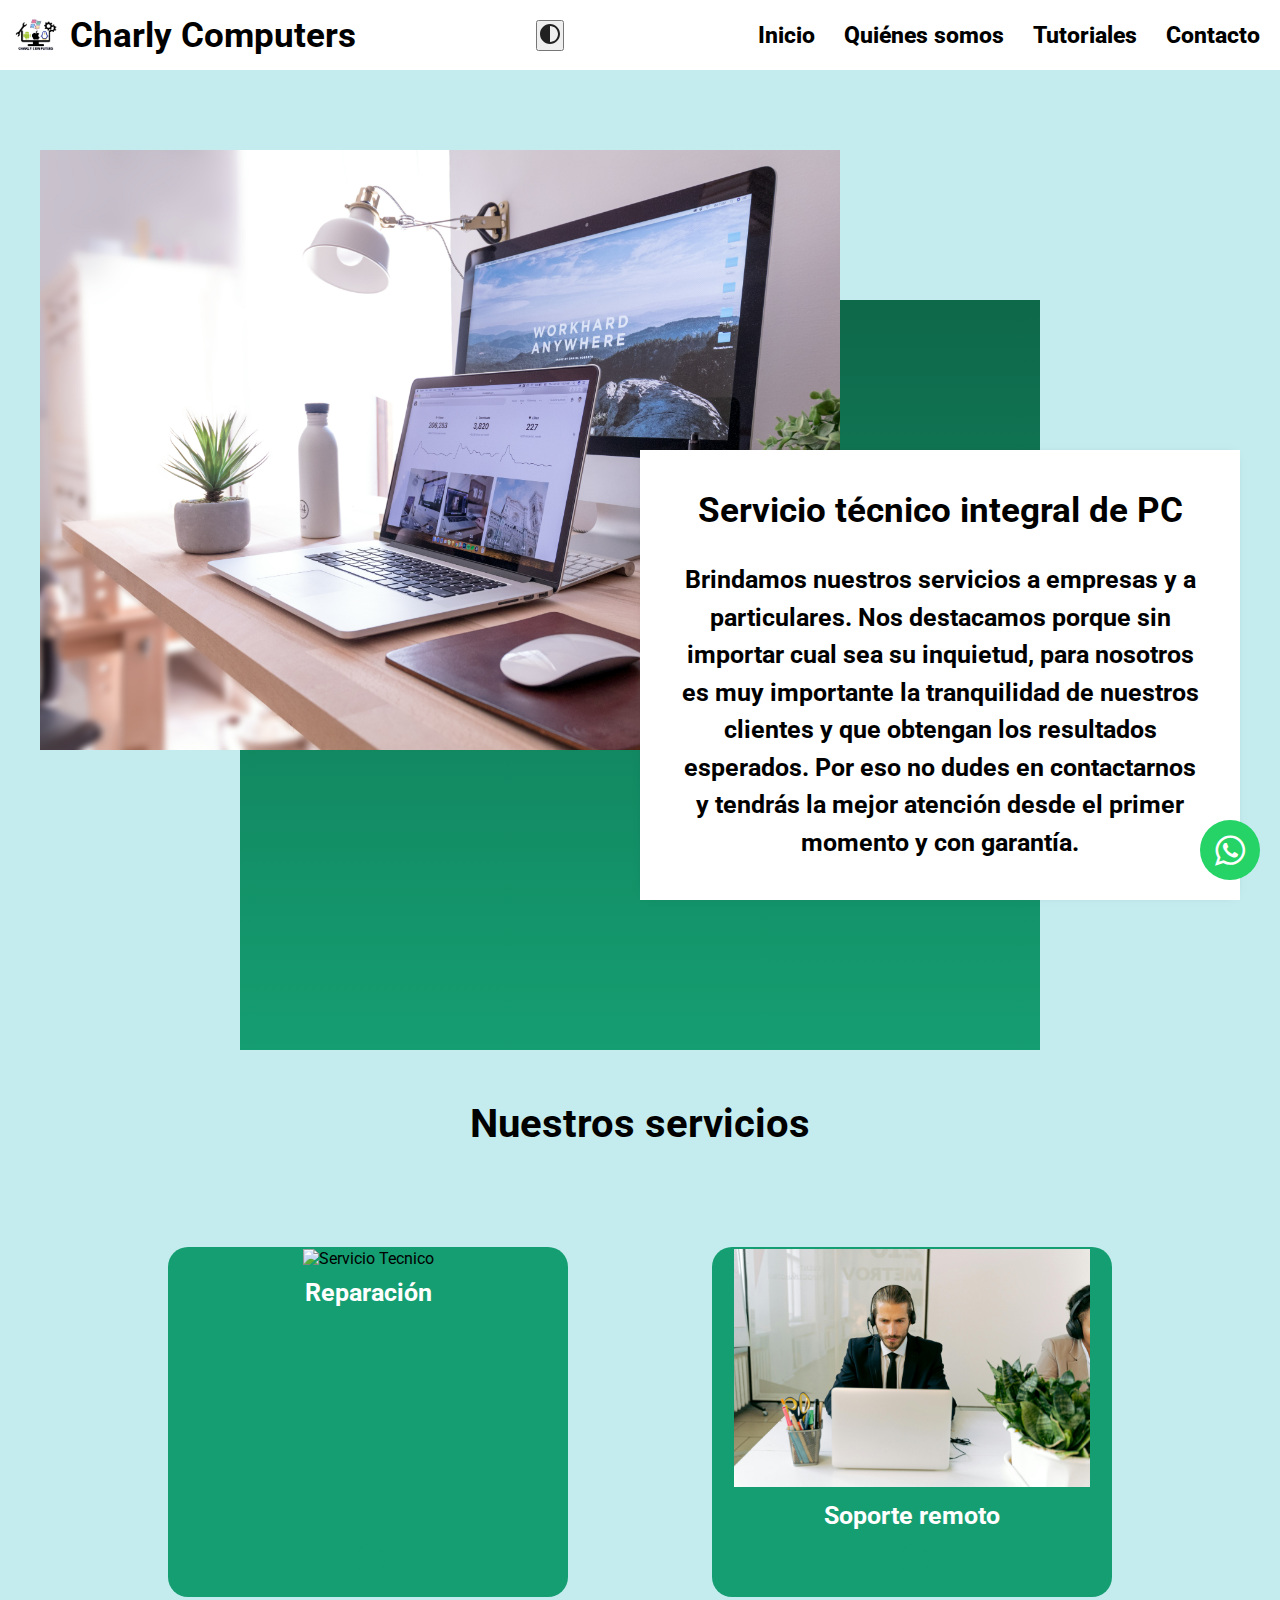
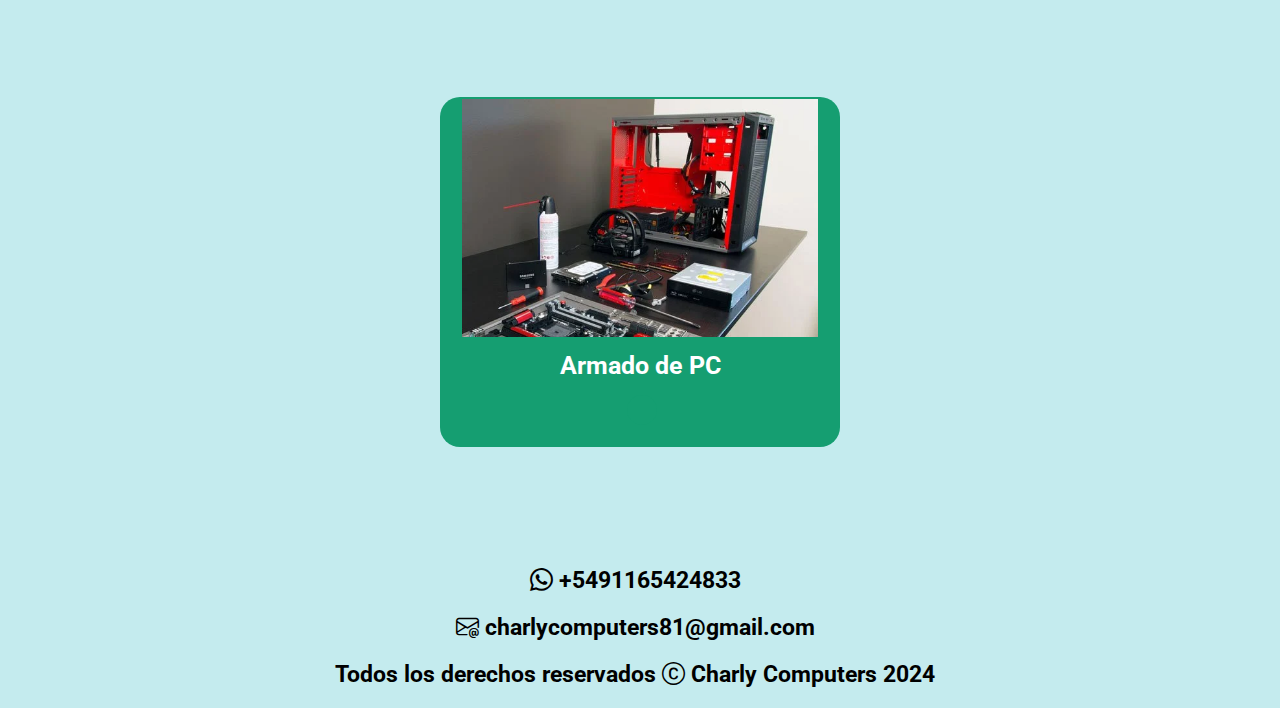
==== commit d67898f2: "Correccion en modo oscuro y margin" ====
--- a/index.html
+++ b/index.html
@@ -38,6 +38,18 @@
         </nav>
     </header>
     <main>
+        <section class="servicio">
+
+            <div class="servicio-gradient"></div>
+
+            <img src="img/servicio.jpg" alt="imagen-servicio" class="servicio-img">
+
+            <article id="articuloOscuro" class="servicio-articulo">
+                <h1 class="servicio-titulo">Servicio técnico integral de PC</h1>
+                <p class="servicio-parrafo">Brindamos nuestros servicios a empresas y a particulares. Nos destacamos porque sin importar cual sea su inquietud, para nosotros es muy importante la tranquilidad de nuestros clientes y que obtengan los resultados esperados. Por eso no dudes en contactarnos y tendrás la mejor atención desde el primer momento y con garantía.</p>
+            </article>
+
+        </section>
 
         <h2 class="titulo-servicios">Nuestros servicios</h2>
 
--- a/css/styles.css
+++ b/css/styles.css
@@ -11,6 +11,7 @@
     font-size: 16px;
     font-family: Roboto;
     background-color: rgb(196, 235, 238);
+    transition: background-color .5s;
 }
 
 h2 {
@@ -139,60 +140,124 @@
 
 .titulo-servicios{
     text-align: center;
-    margin-bottom: 5rem;
-}
-
-.contenedor-servicios{   
-    margin: 0 auto;
-    width: 80%;    
-}
-
-.contenedor-servicios1{    
+    margin: 5rem auto;
+}
+
+
+.contenedor-servicios{    
     display: flex;  
-    justify-content: space-around;  
-    margin-bottom: 5rem;
-}
-
-.contenedor-servicios2{
-    display: flex;  
-    justify-content: space-around;  
-    margin-bottom: 5rem;
+    flex-wrap: wrap;    
+    margin: 5rem auto;
+    width: 85%;
 }
 
 .servicios{
+    background-color: #159e71;
     width: 40rem;
-    height: 40rem;
-    text-align: center;
-    justify-content: space-between;    
-    background-color: #fff;   
-    margin: 0 1rem;     
+    height: 35rem;
+    text-align: center;
+    justify-content: space-between;       
+    margin: 5rem auto;     
+    border: 2px solid transparent;
     border-radius: 2rem;
-}
-
-
+    position: relative;
+}
+
+.servicios:hover {
+    background-color: #fbfbfe;
+}
+
+.servicios:hover .img_servicio {
+    transform: translateY(-9rem);
+}
+
+.servicios:hover h3 {
+    transform: translateY(-9rem);
+}
+
+
+.servicios:hover .contenedor_p p {
+    transform: translateY(0);
+    opacity: 1;
+}
+
+.servicios .contenedor_p {    
+    width: 100%;
+    height: 15rem;
+    position: absolute;
+    left: 0;
+    bottom: 0;
+    overflow: hidden;
+    padding: 0 1rem;
+    border-radius: 0 0 1.4rem 1.4rem;
+}
+
+.servicios h3 {
+    transition: all 500ms;
+    margin-top: 1rem;
+    color: #fff;
+    font-size: 2.5rem;
+}
+
+.servicios p{
+    font-size: 1.8rem;
+    color: #292727;
+    opacity: 0;
+    transform: translateY(15rem);
+    transition: all 600ms;
+}
 
 @media (max-width: 768px) {
     
-     .contenedor-servicios1{
+     .contenedor-servicios{
         display:block;          
       }
 
-      .contenedor-servicios2{
-        display:block;                
+      .servicios{           
+        width: 40rem;          
+        margin: 10rem auto;
+      }    
+      
+      .servicios:last-child {
+        margin-bottom: 5rem;
       }
-
-      .servicios{   
-        width: 50rem;          
-        margin: 0 auto 2rem auto;
-      }      
 }
 
 @media (max-width: 480px) {
     .servicios {
-        width: 30rem;
-    }
-}
-
+        width: 30rem;        
+    }
+}
+
+.servicios img {
+    width: 90%;
+   transition: all 400ms;
+}
+
+.servicios .check {
+    position: absolute;
+    bottom: 2rem;
+    left: 43%;
+    transform: translate(-50%);
+    border: 2px solid transparent;
+    border-radius: 100%;
+    width: 3rem;
+    height: 3rem;
+    background: #159e71;
+}
+
+.servicios .check img{
+    /* margin-top: 1rem; */
+    display: none;
+    color: #FFF;
+}
+
+.check img{
+    width: 3rem;
+    display: none;
+    color: white;
+    margin:0 auto;
+}
 
 .imagen-servicio{
     display: flex;
@@ -234,17 +299,11 @@
   }
 
 
-h3 {
-    font-size: 1.8rem;
-    display: flex;    
-    background-color: rgb(21, 158, 113);
-    height: 4rem;
-    color: #fff;
-    justify-content: center;
+.servicio h3 {
+    font-size: 2.3rem;    
     align-items: center;
-    margin-bottom: 2.3rem;
-    border-top-left-radius: 2rem;
-    border-top-right-radius: 2rem;
+    margin-top: 2rem;
+    
 }
 
 p {
@@ -273,6 +332,7 @@
         font-size: 1rem;
     }     
 }
+
 
 /* QUIENES SOMOS */
 
@@ -554,4 +614,35 @@
 
 .respuesta p {
     margin: 2rem auto;
-}+}
+
+/* JS */
+
+
+
+.oscuro {
+    background-color: black;
+    color: #fff;    
+}
+
+.border {
+    border: grey solid .5px;
+}
+
+
+/* CLASES PARA USAR CON JAVASCRIPT */
+
+.box-selected{
+    border-color: #0e684a;
+    transition: all 600ms;
+}
+
+.icon-check {
+    display: block !important;
+}
+
+.check-selected {
+    background: #159e71 !important;
+    border: none;
+    transition: all 600ms;
+}
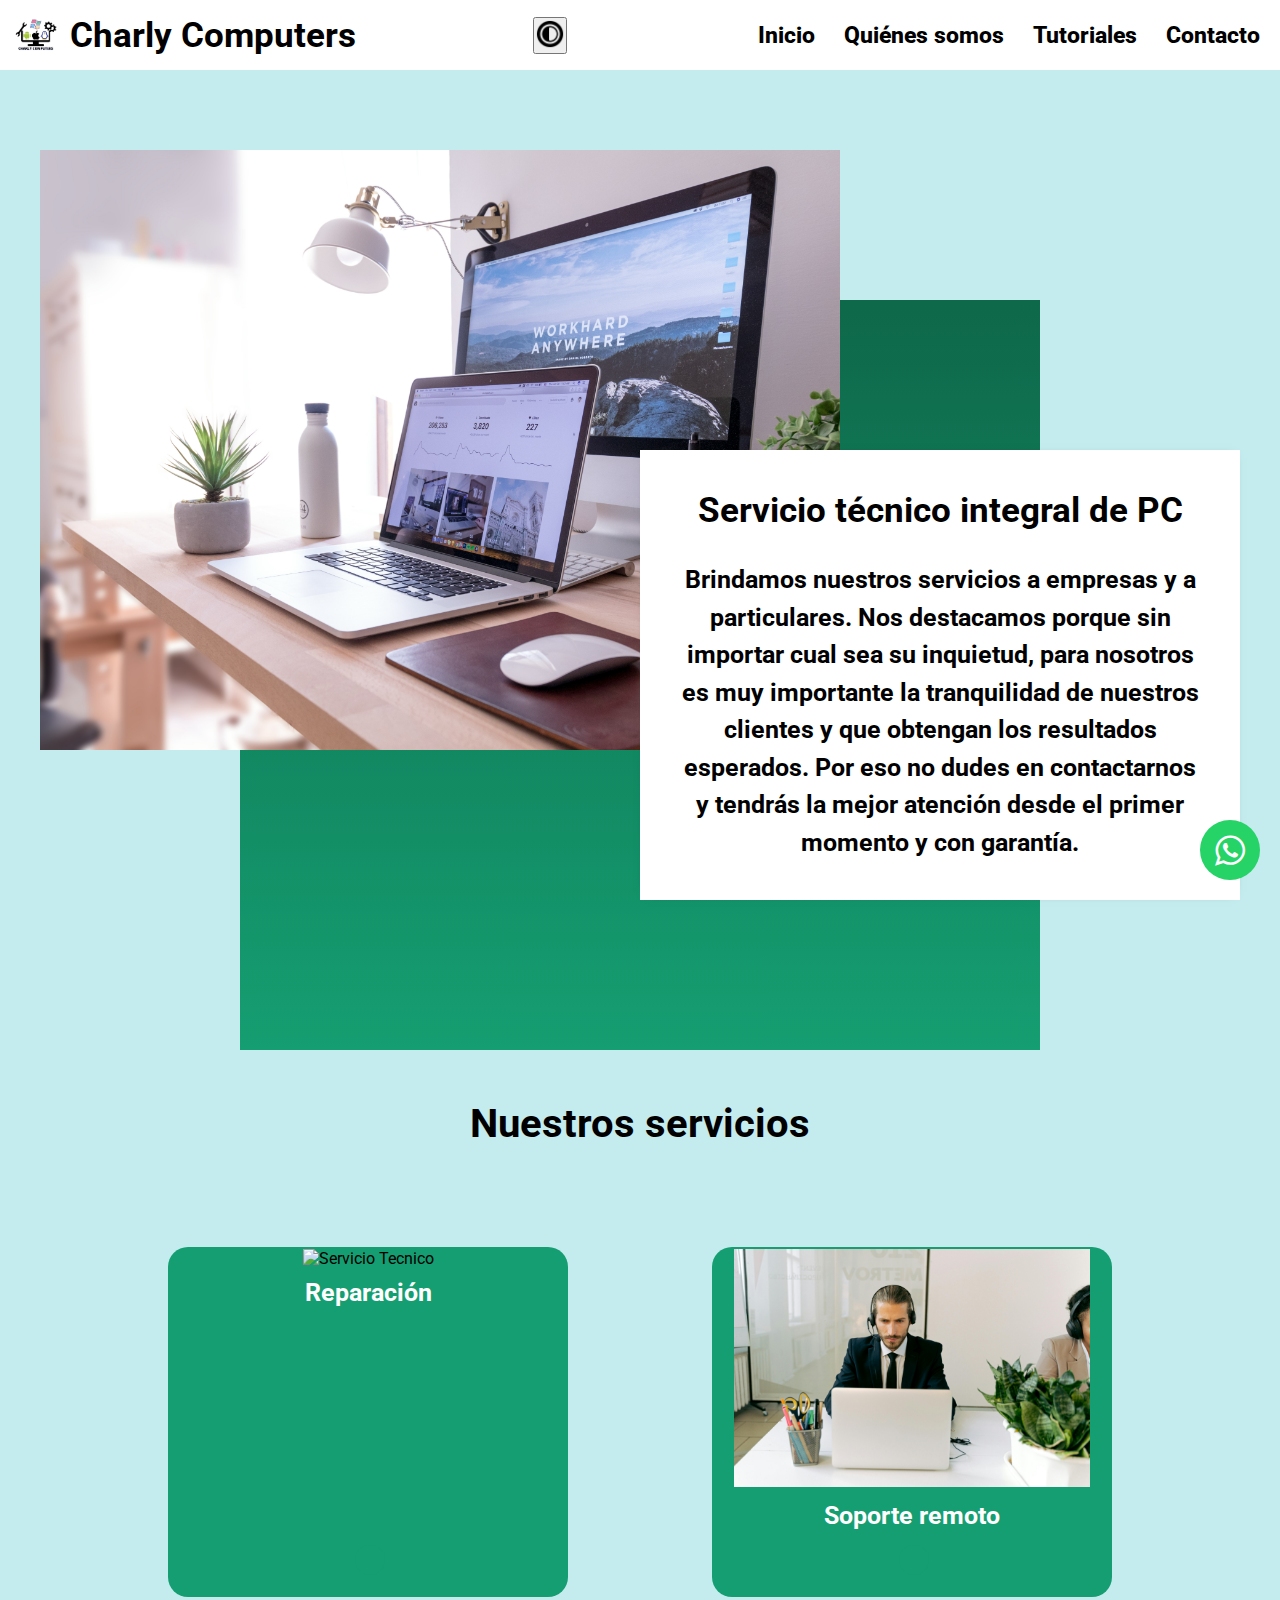
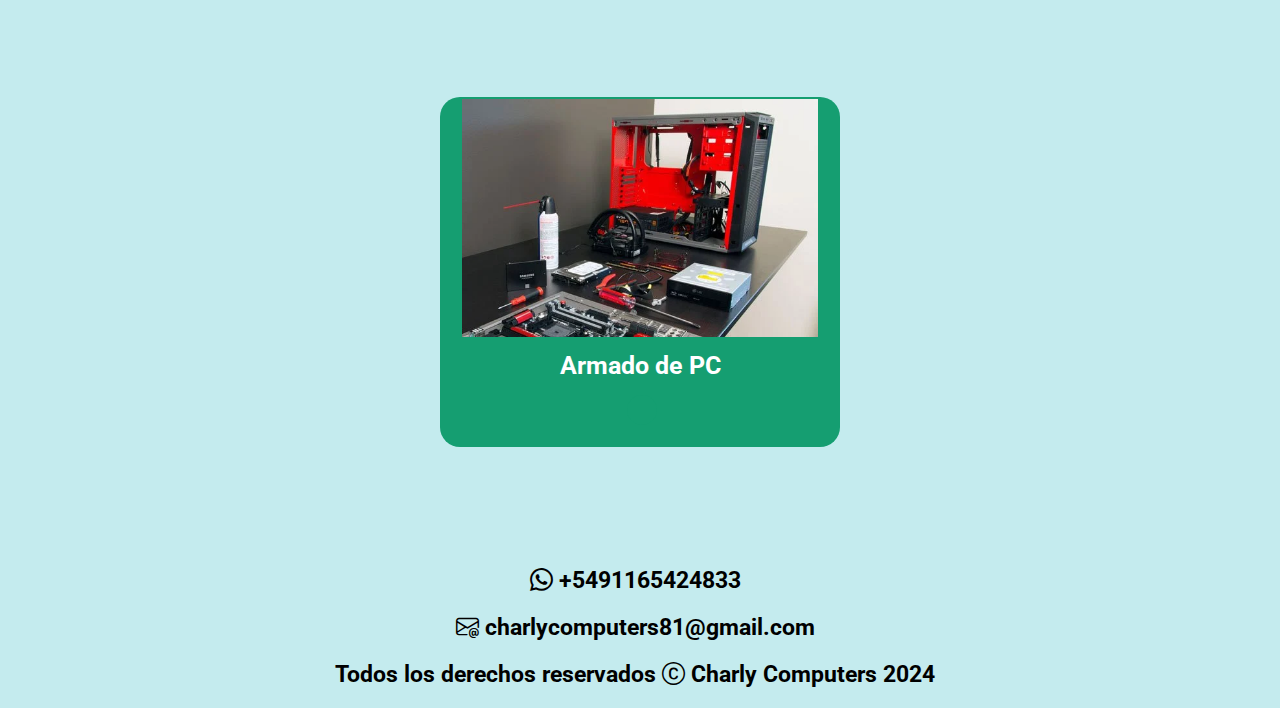
==== commit bdc19be1: "boton modo oscuro" ====
--- a/index.html
+++ b/index.html
@@ -27,7 +27,7 @@
         </a>
 
         <button id="btn_modoOscuro">
-            <img src="/img/dark.svg" alt="icono modo oscuro">
+            <img src="/img/modo-oscuro.png" width="30px" alt="icono modo oscuro">
         </button>
 
         <nav id="navOscuro">
